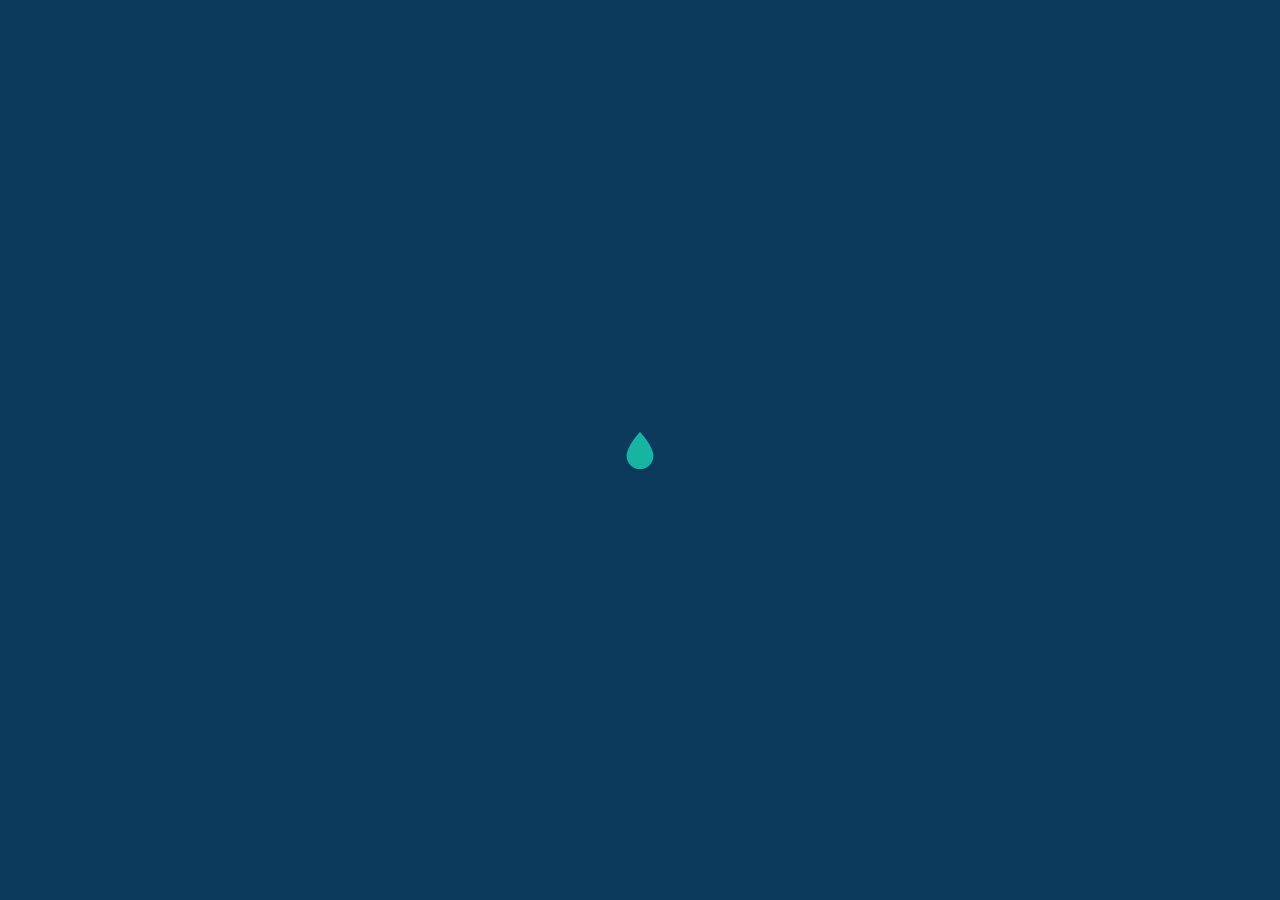
==== index.html @ 8b8dfdd7 "Add files via upload" ====
<!DOCTYPE html>
<html lang="ar" dir="rtl">
<head>
<meta charset="utf-8">
<meta name="viewport" content="width=device-width, initial-scale=1, viewport-fit=cover">
<meta name="description" content="جولة تعريفية بمحطة تنقية سد خليص: أرقام الإنتاج والطاقة والتصدير ووحدات المعالجة">
<meta name="theme-color" content="#0b3a5c">
<title>محطة إنتاج المياه</title>
<link rel="preconnect" href="https://fonts.googleapis.com">
<link href="https://fonts.googleapis.com/css2?family=Tajawal:wght@400;700;800&display=swap" rel="stylesheet">
<style>
/* لون الخلفية: --bg و --bg2 (تم تفتيحهم ~15%، القديم كان #062a44 و #0a3d5f) */
:root{--bg:#0b3a5c;--bg2:#145079;--fg:#eaf6ff;--mut:#a9cde3;--acc:#17b3a3;--glass:rgba(255,255,255,.08);--sz:clamp(84px,17svh,140px);
box-sizing:border-box;padding-top:env(safe-area-inset-top,0px);padding-bottom:env(safe-area-inset-bottom,0px)}
*{box-sizing:border-box;margin:0}
html{scroll-snap-type:y mandatory;scroll-padding-top:env(safe-area-inset-top,0px);background:var(--bg)}
body::before{content:'';position:fixed;inset:0;z-index:-1;background:linear-gradient(180deg,var(--bg),var(--bg2) 50%,var(--bg))}
body{color:var(--fg);font-family:'Tajawal',Tahoma,Arial,sans-serif}
#pg{position:fixed;top:env(safe-area-inset-top,0px);right:0;height:3px;width:0;background:var(--acc);z-index:5;box-shadow:0 0 10px var(--acc)}
#nv{position:fixed;left:4px;top:50%;transform:translateY(-50%);display:flex;flex-direction:column;gap:1px;z-index:5}
#nv b{display:block;padding:4px;cursor:pointer}
#nv b::before{content:'';display:block;width:7px;height:7px;border-radius:50%;background:rgba(255,255,255,.3);transition:.3s}
#nv b:hover::before{background:rgba(255,255,255,.6)}
#nv b.a::before{background:var(--acc);height:20px;border-radius:4px;box-shadow:0 0 10px var(--acc)}
.sl{position:relative;z-index:1;min-height:100svh;scroll-snap-align:start;display:flex;flex-direction:column;justify-content:center;gap:16px;padding:26px 28px 26px 22px;background:radial-gradient(circle at 85% 8%,color-mix(in srgb,var(--acc) 24%,transparent),transparent 55%)}
h1{font-size:34px;font-weight:800;line-height:1.3}
h2{font-size:26px;font-weight:800;line-height:1.3}
.sub{color:var(--mut);font-size:17px;margin-top:4px}
.ttl{display:inline-block;font-size:26px;font-weight:800;border-bottom:3px solid var(--acc);padding-bottom:6px;align-self:flex-start}
.it{display:flex;align-items:center}
.it.alt{flex-direction:row-reverse}
.img{flex:0 0 var(--sz);height:var(--sz);border-radius:20px;border:2px solid color-mix(in srgb,var(--acc) 70%,transparent);background:var(--glass);box-shadow:0 10px 30px rgba(0,0,0,.4),0 0 24px color-mix(in srgb,var(--acc) 35%,transparent);display:flex;align-items:center;justify-content:center;color:var(--mut);font-size:14px;overflow:hidden;opacity:0;transform:scale(.4) rotate(-8deg);transition:opacity .5s,transform .8s cubic-bezier(.34,1.56,.64,1);transition-delay:var(--d,0s)}
.img img{width:100%;height:100%;object-fit:cover}
.pic{width:100%;height:clamp(120px,22svh,220px);border-radius:20px;border:2px solid color-mix(in srgb,var(--acc) 70%,transparent);background:var(--glass);box-shadow:0 8px 22px rgba(0,0,0,.4),0 0 22px color-mix(in srgb,var(--acc) 30%,transparent);display:flex;align-items:center;justify-content:center;color:var(--mut);font-size:14px;overflow:hidden;opacity:0;transform:translateY(-26px) scale(.96);transition:opacity .6s,transform .8s cubic-bezier(.34,1.3,.64,1)}
.pic img{width:100%;height:100%;object-fit:cover}
.big{display:flex;flex-direction:column;gap:18px}
.gr{display:grid;grid-template-columns:repeat(2,1fr);gap:14px;width:100%;max-width:980px;margin-inline:auto}
.tile{aspect-ratio:1;display:flex;flex-direction:column;align-items:center;justify-content:center;gap:8px;padding:12px;text-align:center;border-radius:20px;background:var(--glass);border:1.5px solid color-mix(in srgb,var(--acc) 60%,transparent);box-shadow:0 6px 16px rgba(0,0,0,.3);opacity:0;transform:translateY(22px);transition:.6s ease;transition-delay:var(--d,0s)}
.tile.on{opacity:1;transform:none}
.tile svg{width:34%;max-width:60px;color:var(--acc)}
.tile .tt{font-size:14px;font-weight:700;line-height:1.35}
.tile .v{display:flex;flex-direction:column;align-items:center}
.tile .n,.tile .t{font-size:26px;font-weight:800;color:var(--acc);line-height:1.15}
.tile .v small{font-size:13px;color:var(--mut);unicode-bidi:plaintext}
.gr{grid-template-columns:repeat(2,minmax(0,1fr))}.tile{min-width:0}
body{overflow-x:clip}
@media(min-width:760px){.gr{grid-template-columns:repeat(4,minmax(0,1fr));gap:18px}.tile .tt{font-size:17px}.tile .n,.tile .t{font-size:32px}.tile .v small{font-size:15px}}
.ul{display:inline-block;border-bottom:3px solid var(--acc);padding-bottom:6px}
.big .pic{height:min(38svh,320px)}
.txt{opacity:0;transform:translateY(22px);transition:.7s ease;transition-delay:var(--d,0s)}
.pic.on,.txt.on{opacity:1;transform:none}
.cn{position:relative;flex:0 0 clamp(36px,13vw,90px);height:var(--sz)}
.alt .cn{transform:scaleX(-1)}
.cn svg{position:absolute;inset:0;width:100%;height:100%;overflow:visible;clip-path:inset(0 0 0 100%);transition:clip-path .7s ease;transition-delay:calc(var(--d,0s) + .45s)}
.cn path{fill:none;stroke:var(--acc);stroke-width:2.5;vector-effect:non-scaling-stroke}
.cn i{position:absolute;width:10px;height:10px;border-radius:50%;background:var(--acc);box-shadow:0 0 12px var(--acc);transform:translate(-50%,-50%) scale(0);transition:transform .4s;transition-delay:calc(var(--d,0s) + .4s)}
.cn .d1{right:0;top:25%;transform:translate(50%,-50%) scale(0)}
.cn .d2{left:0;top:50%;transition-delay:calc(var(--d,0s) + 1s)}
.lb{flex:1;background:var(--glass);backdrop-filter:blur(8px);-webkit-backdrop-filter:blur(8px);border:1px solid rgba(255,255,255,.14);border-radius:16px;padding:12px 16px;opacity:0;transform:translateX(60px);transition:.7s ease;transition-delay:calc(var(--d,0s) + .5s)}
.lb b{font-size:19px;display:block}.lb small{display:block;color:var(--mut);font-size:15px;margin-top:2px}
.lb .num{font-size:34px;color:var(--acc);font-weight:800;line-height:1}
.on .img{opacity:1;transform:none}
.on .cn svg{clip-path:inset(0)}
.on .cn .d1{transform:translate(50%,-50%) scale(1)}.on .cn .d2{transform:translate(-50%,-50%) scale(1)}
.on .lb{opacity:1;transform:none}
.grp{display:flex;flex-direction:column;gap:6px}
.grp h3{font-size:18px;color:var(--acc)}
.row{display:flex;align-items:baseline;justify-content:space-between;background:var(--glass);border:1px solid rgba(255,255,255,.1);border-radius:14px;padding:6px 16px;opacity:0;transform:translateY(22px);transition:.7s ease;transition-delay:var(--d)}
.row.on{opacity:1;transform:none}
.row .l{color:var(--mut);font-size:16px}
.n{font-weight:800;font-variant-numeric:tabular-nums}
.t{font-weight:800;font-size:22px;}
.u{font-size:14px;color:var(--mut);margin-inline-start:6px}
.row .n, .row .t{font-size:28px}
.r0 .n, .r0 .t{font-size:44px;color:var(--acc);text-shadow:0 0 22px color-mix(in srgb,var(--acc) 55%,transparent)}
.two{display:grid;gap:12px}
.tbs{background:var(--glass);border:1px solid rgba(255,255,255,.12);border-radius:16px;overflow:hidden}
.tbh{display:flex;justify-content:space-between;background:color-mix(in srgb,var(--acc) 30%,transparent);padding:8px 14px;font-weight:800;font-size:16px}
.tbr{display:flex;justify-content:space-between;align-items:center;gap:10px;padding:6px 14px;border-top:1px solid rgba(255,255,255,.08)}
.tbr b{display:block;font-size:17px}
.tbr small{display:block;color:var(--mut);font-size:15px}
.tbr em{font-style:normal;font-weight:800;font-size:22px;color:var(--acc);min-width:28px;text-align:center}
.tbs{opacity:0}
.tbs.on{opacity:1;animation:tin .6s ease both;animation-delay:var(--d)}
@keyframes tin{from{opacity:0;transform:translateY(22px)}}
.cards{display:flex;flex-direction:column;gap:14px}
@media(max-width:759px){.lb{backdrop-filter:none;-webkit-backdrop-filter:none;background:rgba(255,255,255,.12)}.img{box-shadow:0 6px 16px rgba(0,0,0,.35)}}
@media(min-width:760px){.sl{padding:40px 14vw}.two{grid-template-columns:1fr 1fr}}
#logo{position:fixed;top:calc(env(safe-area-inset-top,0px) + 10px);right:14px;height:58px;width:auto;max-width:46vw;object-fit:contain;z-index:6;filter:drop-shadow(0 2px 6px rgba(0,0,0,.35))}
.sl{padding-top:84px}
@media(min-width:760px){#logo{height:84px;top:16px;right:24px}.sl{padding-top:116px}}
.sl:last-of-type{align-items:center;text-align:center}
.sl:last-of-type .big{align-items:center}
.sl:last-of-type h1{font-size:38px}

/* ===================== إضافات جديدة ===================== */
/* فقاعات تطفو في الخلفية */
#fx{position:fixed;inset:0;z-index:0;pointer-events:none;overflow:hidden}
#fx span{position:absolute;bottom:-60px;border-radius:50%;background:radial-gradient(circle at 30% 30%,rgba(255,255,255,.32),rgba(255,255,255,.03));border:1px solid rgba(255,255,255,.1);animation:rise linear infinite}
@keyframes rise{to{transform:translate(var(--x),-120vh)}}
/* موجة أسفل شريحة الترحيب + سهم النزول */
.wave{position:absolute;left:0;right:0;bottom:0;height:110px;overflow:hidden;pointer-events:none;z-index:-1}
.wave svg{position:absolute;bottom:0;left:0;width:200%;height:100%;animation:wv 14s linear infinite}
.wave svg+svg{animation-duration:22s;animation-direction:reverse;opacity:.6}
.wave path{fill:color-mix(in srgb,var(--acc) 22%,transparent)}
@keyframes wv{to{transform:translateX(-50%)}}
.down{position:absolute;bottom:26px;left:50%;transform:translateX(-50%);display:flex;flex-direction:column;align-items:center;gap:2px;color:var(--mut);font-size:13px;animation:bob 2s ease-in-out infinite}
.down svg{width:22px;height:22px}
@keyframes bob{50%{transform:translate(-50%,8px)}}
/* شارة الفترة / آخر تحديث */
.chip{display:inline-flex;align-items:center;gap:8px;align-self:flex-start;background:var(--glass);border:1px solid rgba(255,255,255,.14);border-radius:999px;padding:5px 14px;font-size:14px;color:var(--mut);opacity:0;transform:translateY(10px);transition:.6s ease .2s}
.chip.on{opacity:1;transform:none}
.chip i{width:8px;height:8px;border-radius:50%;background:var(--acc);box-shadow:0 0 0 0 var(--acc);animation:ping 2s infinite}
.chip.demo i{background:#f2b84b;animation:none}
@keyframes ping{70%{box-shadow:0 0 0 8px transparent}100%{box-shadow:0 0 0 0 transparent}}
.gr+.chip,.tmeta{align-self:center}
.prog{width:100%;opacity:0;transition:.6s ease .3s}
.prog.on{opacity:1}
.prog .bar{height:8px;border-radius:99px;background:rgba(255,255,255,.1);overflow:hidden}
.prog .bar i{display:block;height:100%;width:0;border-radius:99px;background:linear-gradient(90deg,#2a9ad6,var(--acc));transition:width 1.6s cubic-bezier(.2,.8,.2,1) .4s}
.prog.on .bar i{width:var(--w)}
.prog small{display:flex;justify-content:space-between;color:var(--mut);font-size:13px;margin-top:5px}
/* جدول السجل السنوي (بطاقات في الجوال، جدول في الكمبيوتر) */
.yt{display:flex;flex-direction:column;gap:10px;width:100%}
.yh{display:none}
.yr{display:grid;grid-template-columns:1fr 1fr;gap:10px 14px;background:var(--glass);border:1px solid rgba(255,255,255,.12);border-radius:18px;padding:12px 16px;opacity:0;transform:translateY(22px);transition:.7s ease;transition-delay:var(--d)}
.yr.on{opacity:1;transform:none}
.yy{grid-column:1/-1;font-size:26px;font-weight:800;color:var(--acc);display:flex;align-items:center;gap:8px;text-shadow:0 0 18px color-mix(in srgb,var(--acc) 50%,transparent)}
.yy em{font-style:normal;font-size:12px;font-weight:700;color:#ffe2a6;background:rgba(242,184,75,.18);border-radius:99px;padding:2px 8px;text-shadow:none}
.yc{position:relative;display:flex;flex-direction:column;padding-bottom:8px;min-width:0}
.yc::before{content:attr(data-l);font-size:12.5px;color:var(--mut)}
.yc .n{font-size:20px;line-height:1.3}
.yc i{font-style:normal;font-size:12px;font-weight:700}
.yc i.up{color:#6ee7b7}.yc i.dn{color:#fca5a5}
.yc u{position:absolute;bottom:0;right:0;height:3px;width:0;border-radius:2px;background:linear-gradient(270deg,var(--acc),transparent);transition:width 1.4s cubic-bezier(.2,.8,.2,1) .5s}
.yr.on .yc u{width:var(--w)}
.yempty{color:var(--mut);background:var(--glass);border:1px dashed rgba(255,255,255,.2);border-radius:18px;padding:22px;text-align:center}
@media(min-width:760px){
 .yh{display:grid;grid-template-columns:120px repeat(4,1fr);gap:14px;padding:0 16px;color:var(--mut);font-size:14px;font-weight:700}
 .yh small{display:block;font-weight:400;font-size:12px}
 .yr{grid-template-columns:120px repeat(4,1fr);align-items:center;padding:14px 16px}
 .yy{grid-column:auto}
 .yc::before{display:none}
 .yc .n{font-size:24px}
 .tile{transition:.6s ease,box-shadow .3s,border-color .3s}
 .tile.on:hover{box-shadow:0 10px 28px rgba(0,0,0,.35),0 0 26px color-mix(in srgb,var(--acc) 40%,transparent);border-color:var(--acc)}
}
/* شاشة التحميل */
#ld{position:fixed;inset:0;z-index:50;display:grid;place-items:center;background:var(--bg);transition:opacity .5s}
#ld.out{opacity:0;pointer-events:none}
#ld svg{width:46px;height:46px;color:var(--acc);animation:drip 1.2s ease-in-out infinite}
@keyframes drip{50%{transform:translateY(8px) scale(.9);opacity:.6}}
@media(prefers-reduced-motion:reduce){*{transition:none!important;animation:none!important}.img,.lb,.row,.tbs,.pic,.txt,.tile,.yr,.chip,.prog{opacity:1;transform:none}.cn svg{clip-path:none}.cn i{transform:translate(-50%,-50%)}#fx{display:none}.prog .bar i{width:var(--w)}.yc u{width:var(--w)}}
</style>
</head>
<body>
<div id="ld" aria-hidden="true"><svg viewBox="0 0 24 24" fill="currentColor"><path d="M12 2.5S5 10 5 15a7 7 0 0 0 14 0c0-5-7-12.5-7-12.5z"/></svg></div>
<div id="fx" aria-hidden="true"></div>
<div id="pg"></div><div id="nv"></div>
<img id="logo" src="img/picc1.png" alt="الهيئة السعودية للمياه" onerror="this.style.display='none'">
<main id="m"></main>
<script src="js/config.js"></script>
<script src="js/core.js"></script>
<script>
(async function () {
/* ===== البيانات الحيّة: تُقرأ من لوحة الإدخال وتُحسب تلقائياً =====
   C = السنة الحالية (السنوي، المتوسط الشهري، المتوسط اليومي ...)
   HIST = السنوات المكتملة للجدول السنوي */
const D = await Core.loadPublic();
const R = Core.round;
const C = (D && D.current) || Core.stats({ yr: new Date().getFullYear(), days: 0 });
const HIST = D ? D.history : [];
const PERIOD = C.last_date ? `سنة ${C.yr} · حتى ${Core.dateAr(C.last_date)}` : `سنة ${C.yr}`;

/* ألوان الهوية: غيّرها من هنا (--bg و--acc في الأعلى، و a: لكل شريحة) */
/* لإضافة صورة: ضع رابط/بيانات الصورة في الحقل img لكل عنصر */
const S=[
/* ===== الشريحة 1: الترحيب ===== */
{a:'#17b3a3',k:'t',
 h:'تنقية سد خليص',
 s:' جولة تعريفية بأرقام المحطة ومحتوياتها',
 img:'img/pic11.png'},   /* <-- صورة الشريحة 1 (ملاحظة: pic11.png غير موجودة في مجلد img) */

/* ===== شريحة السجل السنوي (تلقائية) =====
   كل سنة تنتهي تنزل هنا تلقائياً بالترتيب: الإنتاج، الطاقة، الكيماويات، التصدير */
{a:'#17b3a3',k:'y',h:'السجل السنوي',s:'إجمالي كل سنة مكتملة',rows:HIST},

 /* ===== شريحة المؤشرات (مربعات) =====
   لإضافة مؤشر جديد: انسخ سطراً واحداً والصقه تحته. شكل السطر:
   ['الأيقونة','اسم المؤشر', الرقم, 'وحدة القياس'],
   مثال:  ['bolt','استهلاك الطاقة لكل متر مكعب', 0.62, 'kWh / م³'],
   - الرقم بدون علامات اقتباس (ويتحرك عدّاد عند الظهور). لو القيمة نص اكتبها بين علامتين: 'مطابقة'
   - الأرقام اللي تبدأ بـ C. تتحسب تلقائياً من القراءات اليومية
   - الرقم والوحدة اختياريان: لو تركتهما يظهر المربع بالأيقونة والاسم فقط.
   الأيقونات المتاحة: bolt (طاقة) · flask (كيميائيات) · drop (مياه) · tank (تخزين) · flow (تدفق)
                      gauge (مقياس) · chart (إحصاء) · factory (محطة) · clock (وقت) · leaf (بيئة) · shield (جودة) */
{a:'#17b3a3',k:'g',h:'مؤشرات الأداء',live:1,
 g:[
  ['bolt','استهلاك الطاقة لكل متر مكعب',R(C.energy_per_m3,3),'kWh/m³'],
  ['flask','استهلاك المواد الكيميائية لكل متر مكعب',R(C.chem_per_m3,4),'Kg/m³'],
  ['tank','السعة التخزينية',40000,'m³'],
  ['flow','متوسط الإنتاج اليومي',R(C.daily.production),'m³/يوم'],
  /*['shield','جودة المياه'],
  ['gauge','كفاءة التشغيل'],*/
 ]},

/* ===== الشريحة 2التعريفية الإنتاج =====
   الوحدة العامة للشريحة هي s:'م³'. ولتغيير وحدة سطر واحد فقط أضف وحدة ثالثة داخل السطر، مثال:
   ['ارتفاع السد',101,'م']  */
{a:'#17b3a3',k:'s',h:'نبذة عن سد خليص',s:'',
 img:'img/pic11.png',    /* <-- صورة الشريحة 2 */
 g:[{r:[['تأسس عام',1426,'هجري', 'بدون'],['السعة التخزينية',183.6, 'مليون م³'],['يبلغ ارتفاعه',101,'متر'],['يبلغ طوله',580,'متر'],['الجهة المسؤولة','وزارة الري']]}]},


/* ===== الشريحة 2التعريفية الإنتاج =====
   الوحدة العامة للشريحة هي s:'م³'. ولتغيير وحدة سطر واحد فقط أضف وحدة ثالثة داخل السطر، مثال:
   ['ارتفاع السد',101,'م']  */
{a:'#17b3a3',k:'s',h:'نبذة عن تنقية سد خليص',s:'',
 img:'img/pic12.png',    /* <-- صورة الشريحة 2 */
 g:[{r:[['تأسس عام',1426,'هجري','بدون'],['السعة التخزينية',40000, 'م³'],['مساحة المنشأة',2600,'م²'],['المدن المخدومة','خليص والكامل']]}]},



/* ===== الشريحة 2: الإنتاج (تلقائية) ===== */
{a:'#17b3a3',k:'s',h:'كميات المياه المنتجة',s:'م³',per:1,prog:1,
 img:'',    /* بدون صورة */
 g:[{r:[['السنوي',R(C.production)],['المتوسط الشهري',R(C.monthly.production)],['المتوسط اليومي',R(C.daily.production)]]}]},

/* ===== الشريحة 3: الكفاءة التشغيلية (تلقائية) ===== */
{a:'#7ac143',k:'s',h:'الكفاءة التشغيلية',s:'',two:1,per:1,
 img:'',    /* <-- صورة الشريحة 5 */
 g:[{h:'استهلاك الطاقة',r:[['السنوي',R(C.energy),' kWh'],['المتوسط الشهري',R(C.monthly.energy),' kWh'],['المتوسط اليومي',R(C.daily.energy),' kWh']]},
    {h:'استهلاك المواد الكيميائية',r:[['السنوي',R(C.chemicals),' kg'],['المتوسط الشهري',R(C.monthly.chemicals),' kg'],['المتوسط اليومي',R(C.daily.chemicals),' kg']]}]},


/* ===== الشريحة 5: التصدير (تلقائية) ===== */
{a:'#2a9ad6',k:'s',h:'التصدير',s:'م³',two:1,per:1,
 img:'',    /* <-- صورة الشريحة 5 */
 g:[{h:'التصدير إلى خليص',r:[['السنوي',R(C.export_khulais)],['المتوسط الشهري',R(C.monthly.export_khulais)],['المتوسط اليومي',R(C.daily.export_khulais)]]},
    {h:'التصدير إلى الكامل',r:[['السنوي',R(C.export_kamil)],['المتوسط الشهري',R(C.monthly.export_kamil)],['المتوسط اليومي',R(C.daily.export_kamil)]]}]},

/* ===== الشريحة 6: فاصل محتويات المحطة ===== */
{a:'#17b3a3',k:'t',
 h:'عملية معالجة المياه',
 s:'تعرف على عملية معالجة المياه بشكل مختصر',
 img:''},   /* <-- صورة الشريحة 6 */

/* ===== الشريحة 7: وحدات المعالجة (كل عنصر: [الرقم, الاسم, نص صغير, الصورة]) ===== */
{a:'#17b3a3',k:'c',h:'وحدات المعالجة',c:[
[1,'مضخات السحب ','لنقل المياه من البحيرة الى عملية المعالجة الاولية','img/pic7.png'],
[2,'الشلال المتدرج','لتهوية المياه وتحسين الدفق','img/pic4.png'] ,
[3,'غرفة الحقن','لحقن المواد الكميائية للمعالجة الاولية','img/pic8.png'],
 [4,'المروقات','لإزالة العوالق بعد التخثير','img/pic5.png'],
 [5,'الفلاتر الرملية','لترشيح المياه ','img/pic6.png'],
[6,'خط النقل لخزان الانتاج','يتم الحقن النهائي للكلور لتعقيم المياه','img/pic9.png'],
[7,'خزان المياه المنتجة','جاهزية المياه للتصدير إلى المدن المخدومة ','img/pic10.png']
]},

/* ===== الشريحة 6: فاصل محتويات المحطة ===== */
{a:'#17b3a3',k:'t',
 h:'محتويات المحطة',
 s:'تعرّف على وحدات المحطة',
 img:''},   /* <-- صورة الشريحة 6 */

 {a:'#17b3a3',k:'tb',h:'محتويات المحطة',sec:[
 {h:'وحدات المعالجة',r:[
  ['الشلال المتدرج','تهوية المياه وتحسين التدفق',1],
  ['المروقات','ترسيب المواد العالقة',2],
  ['الفلاتر الرملية','ترشيح المياه',11]
 ]},
 {h:'الجرعات الكميائية والتعقيم',r:[
  ['خزانات الشبة','تخزين وتجهيز مادة التخثير',2],
  ['مضخات جرعات الشبة','حقن الشبة بالجرعات التشغيلية',2],
  ['منظومة الكلور','غرفة اسطوانات ومضخات للحقن الاولى والنهائي',2]
 ]},
 {h:'الضخ والتصدير',r:[
  ['مضخات سحب البحيرة','لنقل المياه من البحيرة الى مرحلة المعالجة',3],
  ['مضخات التصدير للكامل','لنقل المياه المنتجة الى مدينة الكامل',3],
  ['التصدير الى خليص','يتم عبر الحركة الجاذبية دون استخدام مضخات',1]
 ]},
 {h:'السلامة والخدمات المساندة',r:[
  ['منظومة مكافحة الحريق','مضخات الحريق وشبكة الاطفاء',2],
  ['الخدمات التشغيلية','مضخات خدمات المباني و الزراعة',4],
  ['التحكم وجودة المياه','غرفة التحكم DCS والمختبر الكميائي',2]
 ]},
 {h:'منظومة الطاقة الكهربائية ',r:[
  ['محولات التغذية الرئيسية','لتغذية كافة ملحقات المنشأة بالطاقة',3],
  ['مولدات الطوارئ','لضمان استمرار العمليات التشغيلية',3],
  ['غرف لوحات التوزيع والحماية','لاستمرارية التغذية التشغيلية',5]
 ]}

]},

{a:'#17b3a3',k:'t',
 h:'من المصدر إلى المستفيد',
 s:'مياه آمنة بجودة واستدامة تشغيلية',
 img:''},
];

const dc=v=>(String(v).split('.')[1]||'').length;
const f=(n,d=0)=>n.toLocaleString('en-US',{minimumFractionDigits:d,maximumFractionDigits:d});
const IC={
bolt:'<path d="M13 2 4 14h7l-1 8 9-12h-7z"/>',
flask:'<path d="M9 2h6M10 2v6L4 19a2 2 0 0 0 2 3h12a2 2 0 0 0 2-3l-6-11V2"/><path d="M7 15h10"/>',
drop:'<path d="M12 2.5S5 10 5 15a7 7 0 0 0 14 0c0-5-7-12.5-7-12.5z"/>',
tank:'<ellipse cx="12" cy="5" rx="8" ry="3"/><path d="M4 5v14c0 1.7 3.6 3 8 3s8-1.3 8-3V5"/><path d="M4 12c0 1.7 3.6 3 8 3s8-1.3 8-3"/>',
flow:'<path d="M2 9c2.5-3 5-3 7.5 0s5 3 7.5 0 3-2 5-1M2 16c2.5-3 5-3 7.5 0s5 3 7.5 0 3-2 5-1"/>',
gauge:'<path d="M4 18a9 9 0 1 1 16 0"/><path d="M12 14l4-5"/><circle cx="12" cy="15" r="1.5"/>',
chart:'<path d="M4 20V4M4 20h16M8 16v-4M12 16V8M16 16v-6"/>',
factory:'<path d="M3 21V10l6 4v-4l6 4V5h3v16z"/>',
clock:'<circle cx="12" cy="12" r="9"/><path d="M12 7v5l3 2"/>',
leaf:'<path d="M20 4C9 4 4 9 4 15a5 5 0 0 0 5 5c6 0 11-5 11-16z"/><path d="M4 20c3-6 6-8 10-10"/>',
shield:'<path d="M12 3 5 6v6c0 4.5 3 7.5 7 9 4-1.5 7-4.5 7-9V6z"/><path d="m9 12 2 2 4-4"/>'};
const P=x=>x?`<img src="${x}" alt="" onerror="this.outerHTML='<span>صورة</span>'">`:'<span>صورة</span>';
const CN='<div class="cn"><svg viewBox="0 0 100 100" preserveAspectRatio="none"><path d="M100,25 L66,25 L46,50 L0,50"/></svg><i class="d1"></i><i class="d2"></i></div>';
const it=(i,img,lb,d)=>`<div class="it ${i%2?'alt':''}" style="--d:${d}s"><div class="img">${P(img)}</div>${CN}<div class="lb">${lb}</div></div>`;

/* شارات البيانات الحية */
const CHIP=()=>D&&D.isDemo?'<div class="chip demo"><i></i>بيانات تجريبية</div>'
  :D?`<div class="chip"><i></i>${D.stale?'آخر بيانات متاحة':'محدّث'} · ${Core.dateAr(D.lastDate)}</div>`
  :'<div class="chip demo"><i></i>تعذّر تحميل البيانات</div>';
const PER=()=>`<div class="chip"><i></i>${PERIOD}</div>`;
const PROG=()=>`<div class="prog" style="--w:${Math.min(100,C.days/C.diy*100).toFixed(1)}%"><div class="bar"><i></i></div><small><span>مضى ${C.days} يوم من ${C.diy}</span><span>${Math.round(C.days/C.diy*100)}%</span></small></div>`;
/* جدول السنوات */
const YC=[['production','الإنتاج','م³'],['energy','استهلاك الطاقة','kWh'],['chemicals','المواد الكيميائية','kg'],['export_total','التصدير','م³']];
function yearTable(x){
  if(!x.rows.length) return '<div class="yempty txt" style="--d:.2s">ستظهر هنا السنوات المكتملة تلقائياً</div>';
  const mx={};YC.forEach(c=>mx[c[0]]=Math.max(1,...x.rows.map(r=>r[c[0]])));
  return `<div class="yt"><div class="yh"><span>السنة</span>${YC.map(c=>`<span>${c[1]}<small>${c[2]}</small></span>`).join('')}</div>`+
  x.rows.map((r,i)=>{const p=x.rows[i-1];return `<div class="yr" style="--d:${(.1+i*.12).toFixed(2)}s"><b class="yy">${r.yr}${r.complete?'':'<em>غير مكتملة</em>'}</b>`+
   YC.map(c=>{const v=Math.round(r[c[0]]),ch=p&&p[c[0]]?(r[c[0]]/p[c[0]]-1)*100:null;
    return `<span class="yc" data-l="${c[1]} (${c[2]})"><span class="n" data-v="${v}">0</span>${ch!==null?`<i class="${ch>=0?'up':'dn'}">${ch>=0?'▲':'▼'} ${Math.abs(ch).toFixed(1)}%</i>`:''}<u style="--w:${(r[c[0]]/mx[c[0]]*100).toFixed(1)}%"></u></span>`}).join('')+'</div>'}).join('')+'</div>';
}

const WAVE='<div class="wave" aria-hidden="true">'+[0,1].map(()=>'<svg viewBox="0 0 2400 100" preserveAspectRatio="none"><path d="M0 55 Q150 25 300 55 T600 55 T900 55 T1200 55 T1500 55 T1800 55 T2100 55 T2400 55 V100 H0Z"/></svg>').join('')+'</div><div class="down" aria-hidden="true">اسحب للأسفل<svg viewBox="0 0 24 24" fill="none" stroke="currentColor" stroke-width="2"><path d="m6 9 6 6 6-6"/></svg></div>';

const m=document.getElementById('m');
m.innerHTML=S.map((x,si)=>{let b;
if(x.k=='t')b=`<div class="big">${x.img?`<div class="pic">${P(x.img)}</div>`:''}<div class="txt" style="--d:.2s"><h1 class="ul">${x.h}</h1><p class="sub">${x.s}</p></div></div>${si===0?WAVE:''}`;
else if(x.k=='y')b=`<div class="txt" style="--d:.1s"><h2 class="ttl">${x.h}</h2><p class="sub">${x.s}</p></div>`+yearTable(x);
else if(x.k=='g')b=`<div class="txt" style="--d:.1s"><h2 class="ttl">${x.h}</h2></div><div class="gr">`+x.g.map((r,i)=>`<div class="tile" style="--d:${.1+i*.08}s"><svg viewBox="0 0 24 24" fill="none" stroke="currentColor" stroke-width="1.6" stroke-linecap="round" stroke-linejoin="round">${IC[r[0]]||IC.chart}</svg><span class="tt">${r[1]}</span>${r[2]!==undefined?`<div class="v"><span class="${typeof r[2]=='number'?'n':'t'}" data-v="${r[2]}">${typeof r[2]=='number'?0:r[2]}</span>${r[3]?`<small>${r[3]}</small>`:''}</div>`:''}</div>`).join('')+'</div>'+(x.live?CHIP():'');
else if(x.k=='tb')b=`<h2 class="ttl">${x.h}</h2>`+x.sec.map((g,i)=>`<div class="tbs" style="--d:.1s"><div class="tbh"><span>${g.h}</span><span>العدد</span></div>`+g.r.map(r=>`<div class="tbr"><div><b>${r[0]}</b><small>${r[1]}</small></div><em>${r[2]}</em></div>`).join('')+'</div>').join('');
else if(x.k=='s')b=(x.img?`<div class="pic">${P(x.img)}</div>`:'')+`<div class="txt" style="--d:.15s"><h2 class="ttl">${x.h}</h2>${x.s?`<p class="sub">الوحدة: ${x.s}</p>`:''}</div>`+(x.per?PER():'')+`<div class="${x.two?'two':''}">`+x.g.map(g=>`<div class="grp">${g.h?`<h3>${g.h}</h3>`:''}`+g.r.map((r,i)=>`<div class="row r${i}" style="--d:${.1+i*.15}s"><span class="l">${r[0]}</span> <span>  <span class="${typeof r[1]=='number'?'n':'t'}" data-v="${r[1]}" data-raw="${r[3]|| ''}">${typeof r[1]=='number'?0:r[1]}</span><span class="u">${typeof r[1]=='number'?(r[2]||x.s):''}</span></span></div>`).join('')+'</div>').join('')+'</div>'+(x.prog?PROG():'');
else b=`<h2 class="ttl">${x.h}</h2><div class="cards">`+x.c.map((c,i)=>it(i,c[3],`<span class="num">${c[0]}</span><b>${c[1]}</b>${c[2]?`<small>${c[2]}</small>`:''}`,.05)).join('')+'</div>';
const tall=x.k=='c'||x.k=='tb'||(x.k=='y'&&x.rows.length>3);
return `<section class="sl${tall?' tall':''}" style="--acc:${x.a}">${b}</section>`}).join('');

/* فقاعات الخلفية */
document.getElementById('fx').innerHTML=Array.from({length:14},()=>{const s=6+Math.random()*24;
 return `<span style="left:${(Math.random()*100).toFixed(1)}%;width:${s.toFixed(0)}px;height:${s.toFixed(0)}px;--x:${((Math.random()-.5)*90).toFixed(0)}px;animation-duration:${(16+Math.random()*18).toFixed(1)}s;animation-delay:-${(Math.random()*30).toFixed(1)}s"></span>`}).join('');

const secs=[...document.querySelectorAll('.sl')];
const nv=document.getElementById('nv');nv.innerHTML=secs.map((_,i)=>`<b role="button" tabindex="0" aria-label="انتقل للشريحة ${i+1}"></b>`).join('');
[...nv.children].forEach((d,i)=>{const go=()=>secs[i].scrollIntoView({behavior:'smooth'});d.addEventListener('click',go);d.addEventListener('keydown',e=>{if(e.key==='Enter'||e.key===' '){e.preventDefault();go()}})});
const ease=t=>1-Math.pow(1-t,3);
function count(el){if(!el.closest('.on'))return;const v=+el.dataset.v,d=dc(el.dataset.v),s=performance.now();(function st(n){if(!el.closest('.on'))return;const p=Math.min((n-s)/1800,1);el.textContent=el.dataset.raw?Math.round(v*ease(p)):f(v*ease(p),d);if(p<1)requestAnimationFrame(st)})(s)}
const io=new IntersectionObserver(es=>es.forEach(e=>{const t=e.target;
if(e.isIntersecting){t.classList.add('on');t.querySelectorAll('.n').forEach(n=>setTimeout(()=>count(n),350))}
else{t.classList.remove('on');t.querySelectorAll('.n').forEach(n=>n.textContent='0')}}),{threshold:.25,rootMargin:'0px 0px -6% 0px'});
document.querySelectorAll('.it,.row,.tbs,.pic,.txt,.tile,.yr,.chip,.prog').forEach(x=>io.observe(x));
const so=new IntersectionObserver(es=>es.forEach(e=>{if(!e.isIntersecting)return;const t=e.target;
document.documentElement.style.setProperty('--acc',getComputedStyle(t).getPropertyValue('--acc'));
[...nv.children].forEach((d,i)=>d.classList.toggle('a',secs[i]===t))}),{rootMargin:'-45% 0px -45% 0px'});
secs.forEach(x=>so.observe(x));
const tall=secs.filter(t=>t.classList.contains('tall'));let mode='';
function snapMode(){const h=innerHeight/2;const inT=tall.some(t=>{const r=t.getBoundingClientRect();return r.top<=h&&r.bottom>=h});const m=inT?'none':'y mandatory';if(m!==mode){mode=m;document.documentElement.style.scrollSnapType=m}}
snapMode();
addEventListener('scroll',()=>{snapMode();const d=document.documentElement;document.getElementById('pg').style.width=(scrollY/Math.max(1,d.scrollHeight-innerHeight)*100)+'%'},{passive:true});
const ld=document.getElementById('ld');ld.classList.add('out');setTimeout(()=>ld.remove(),600);
})();
</script>
</body>
</html>
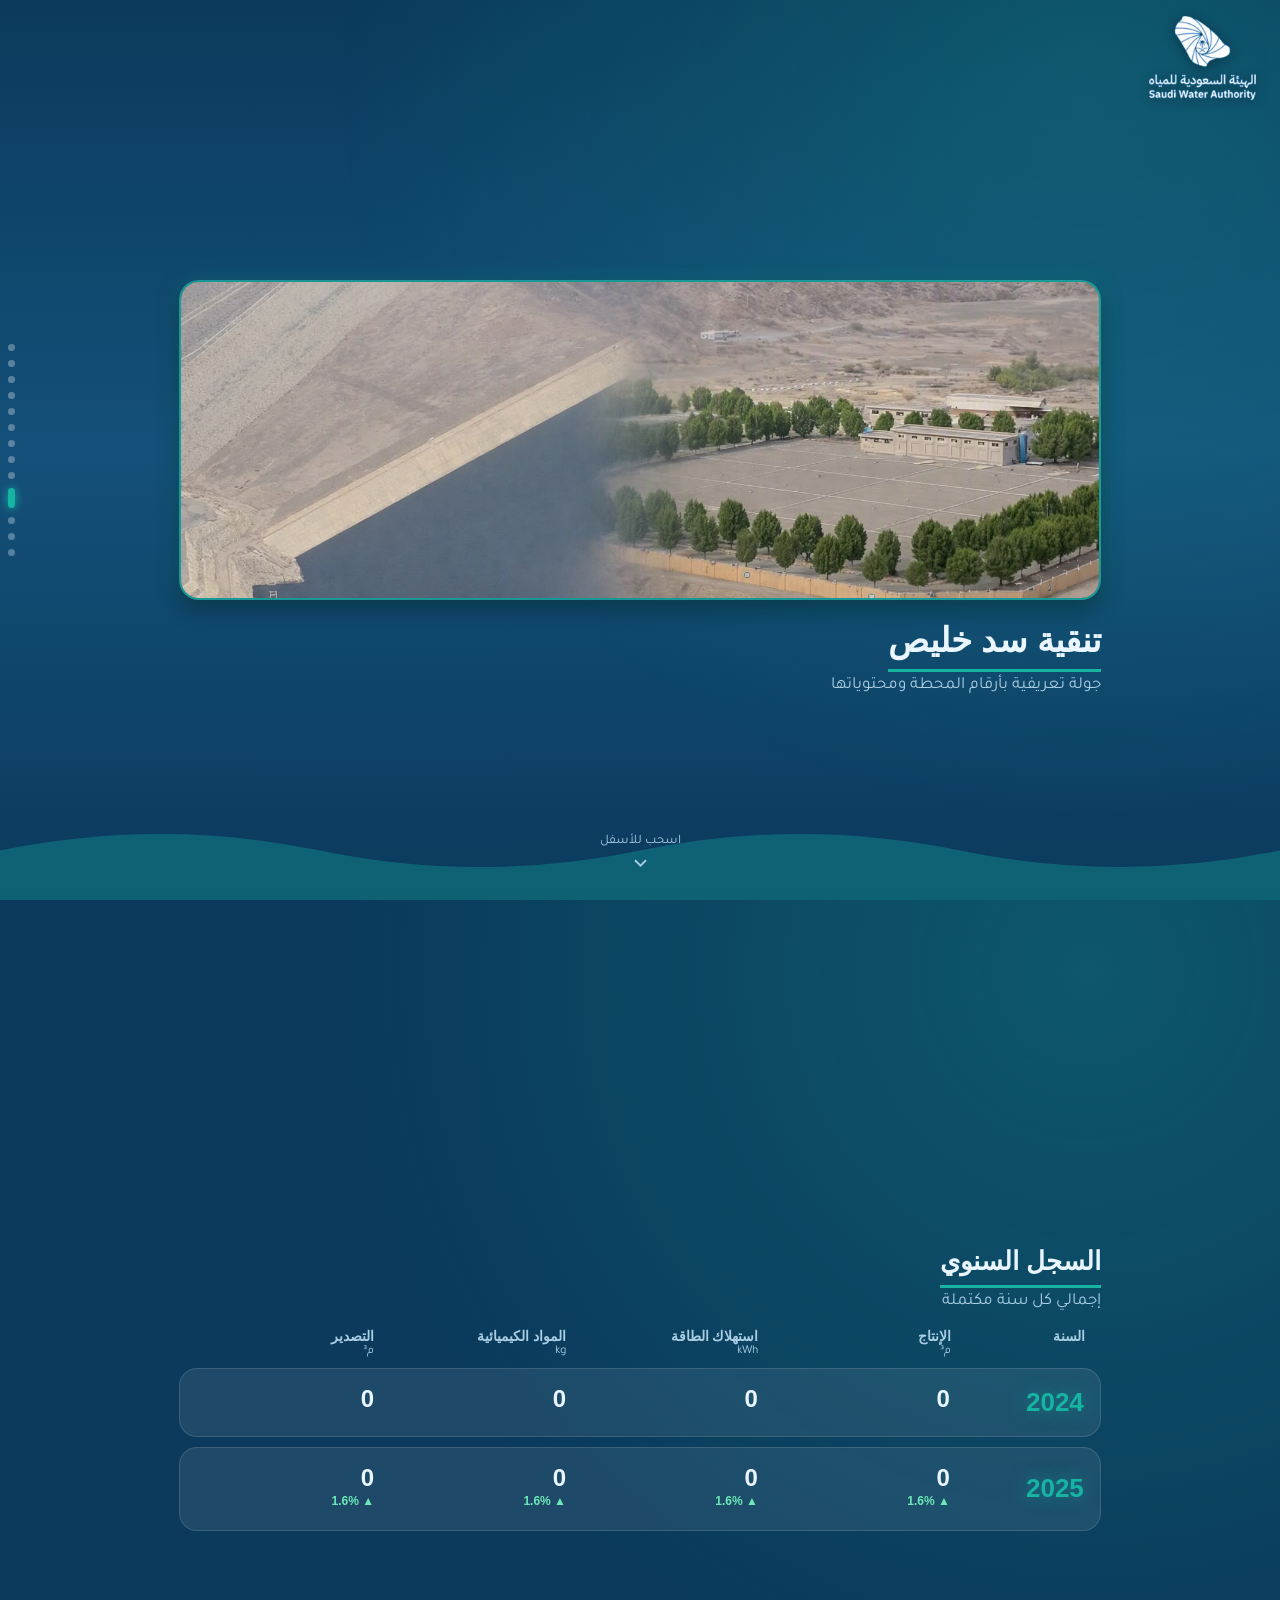
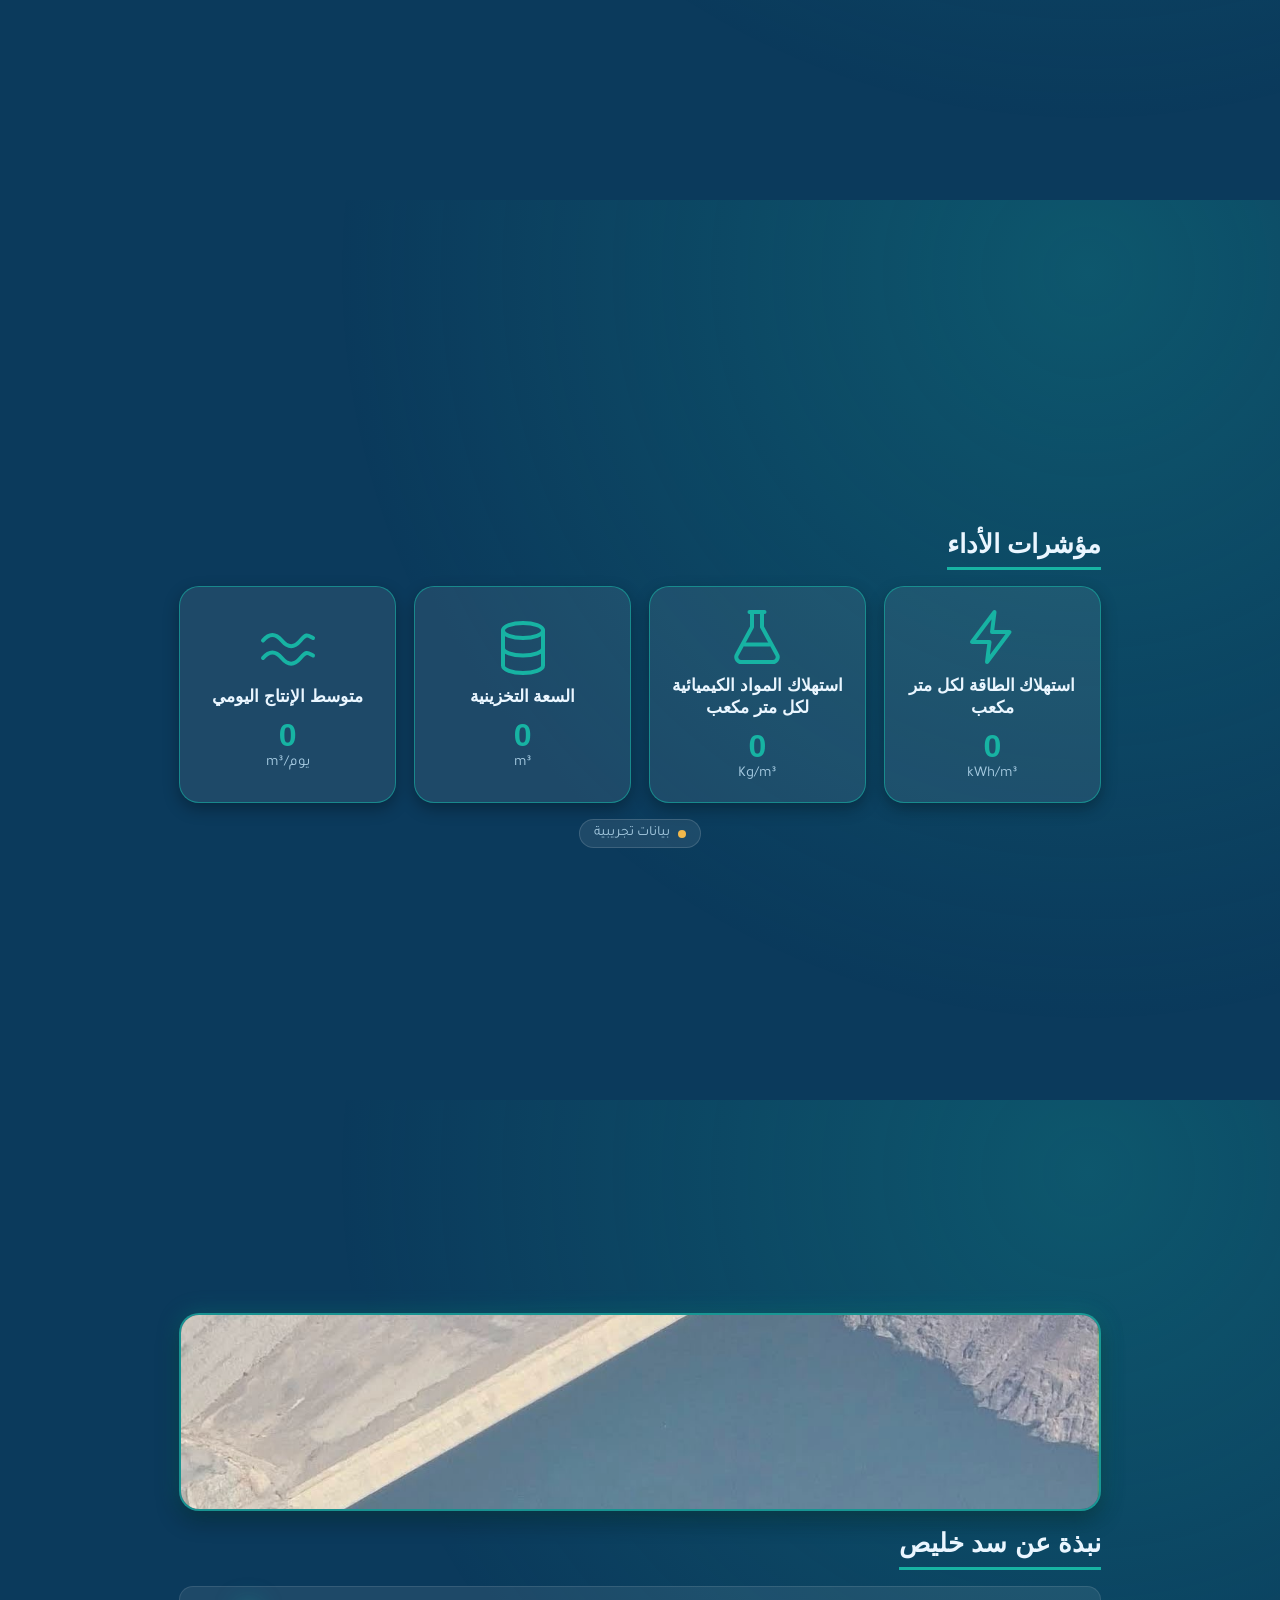
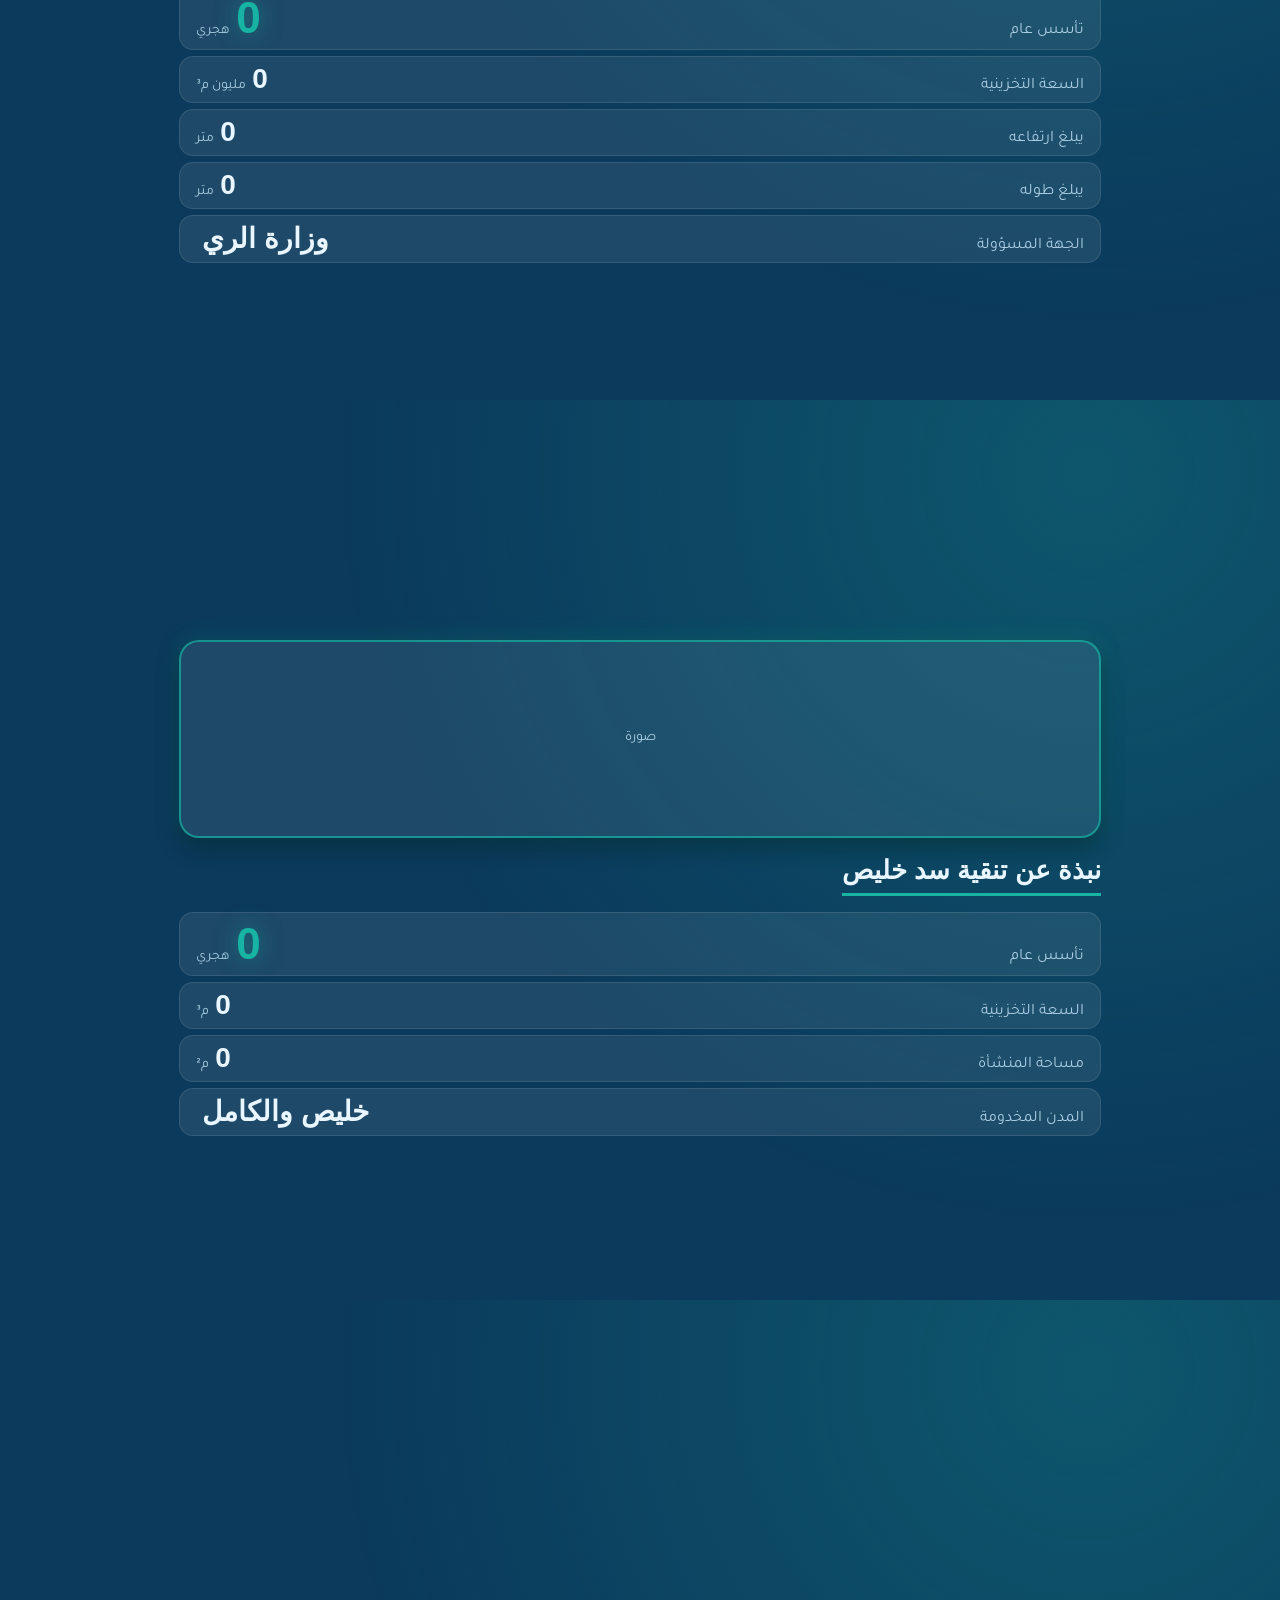
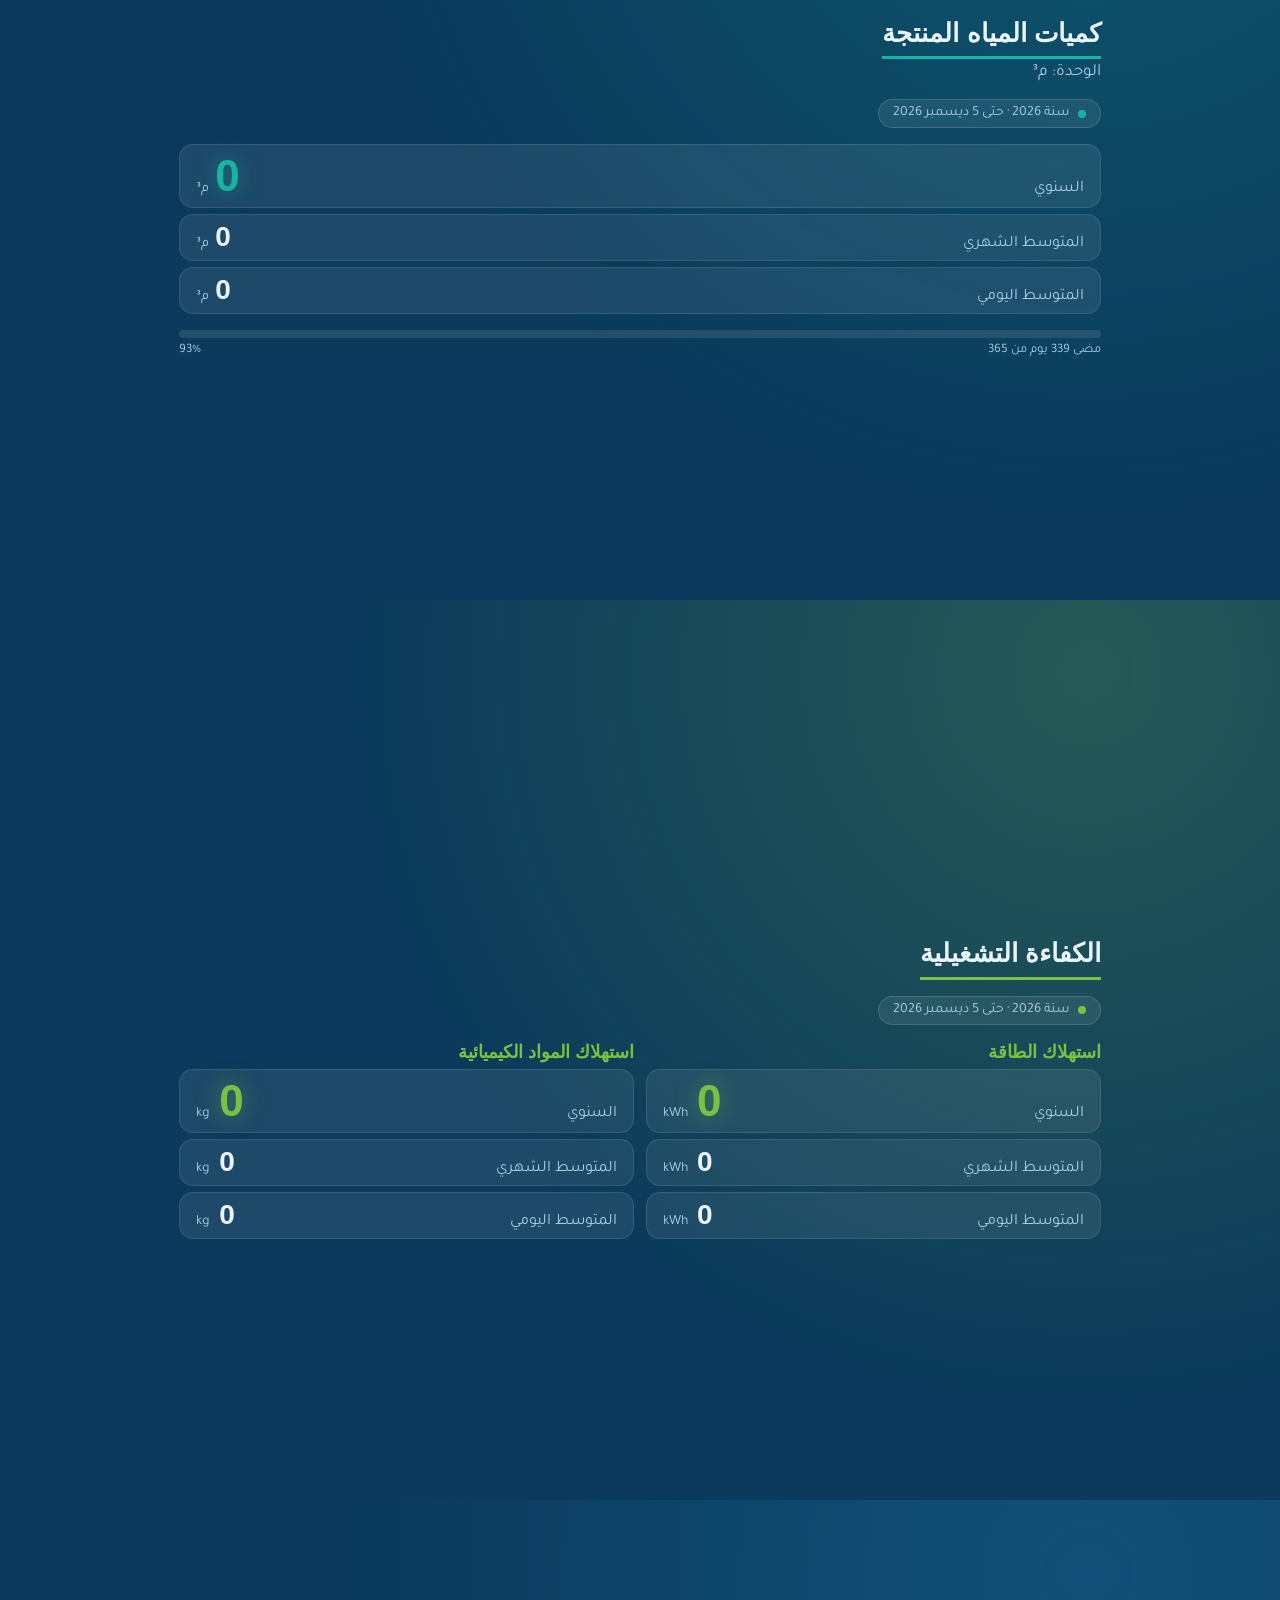
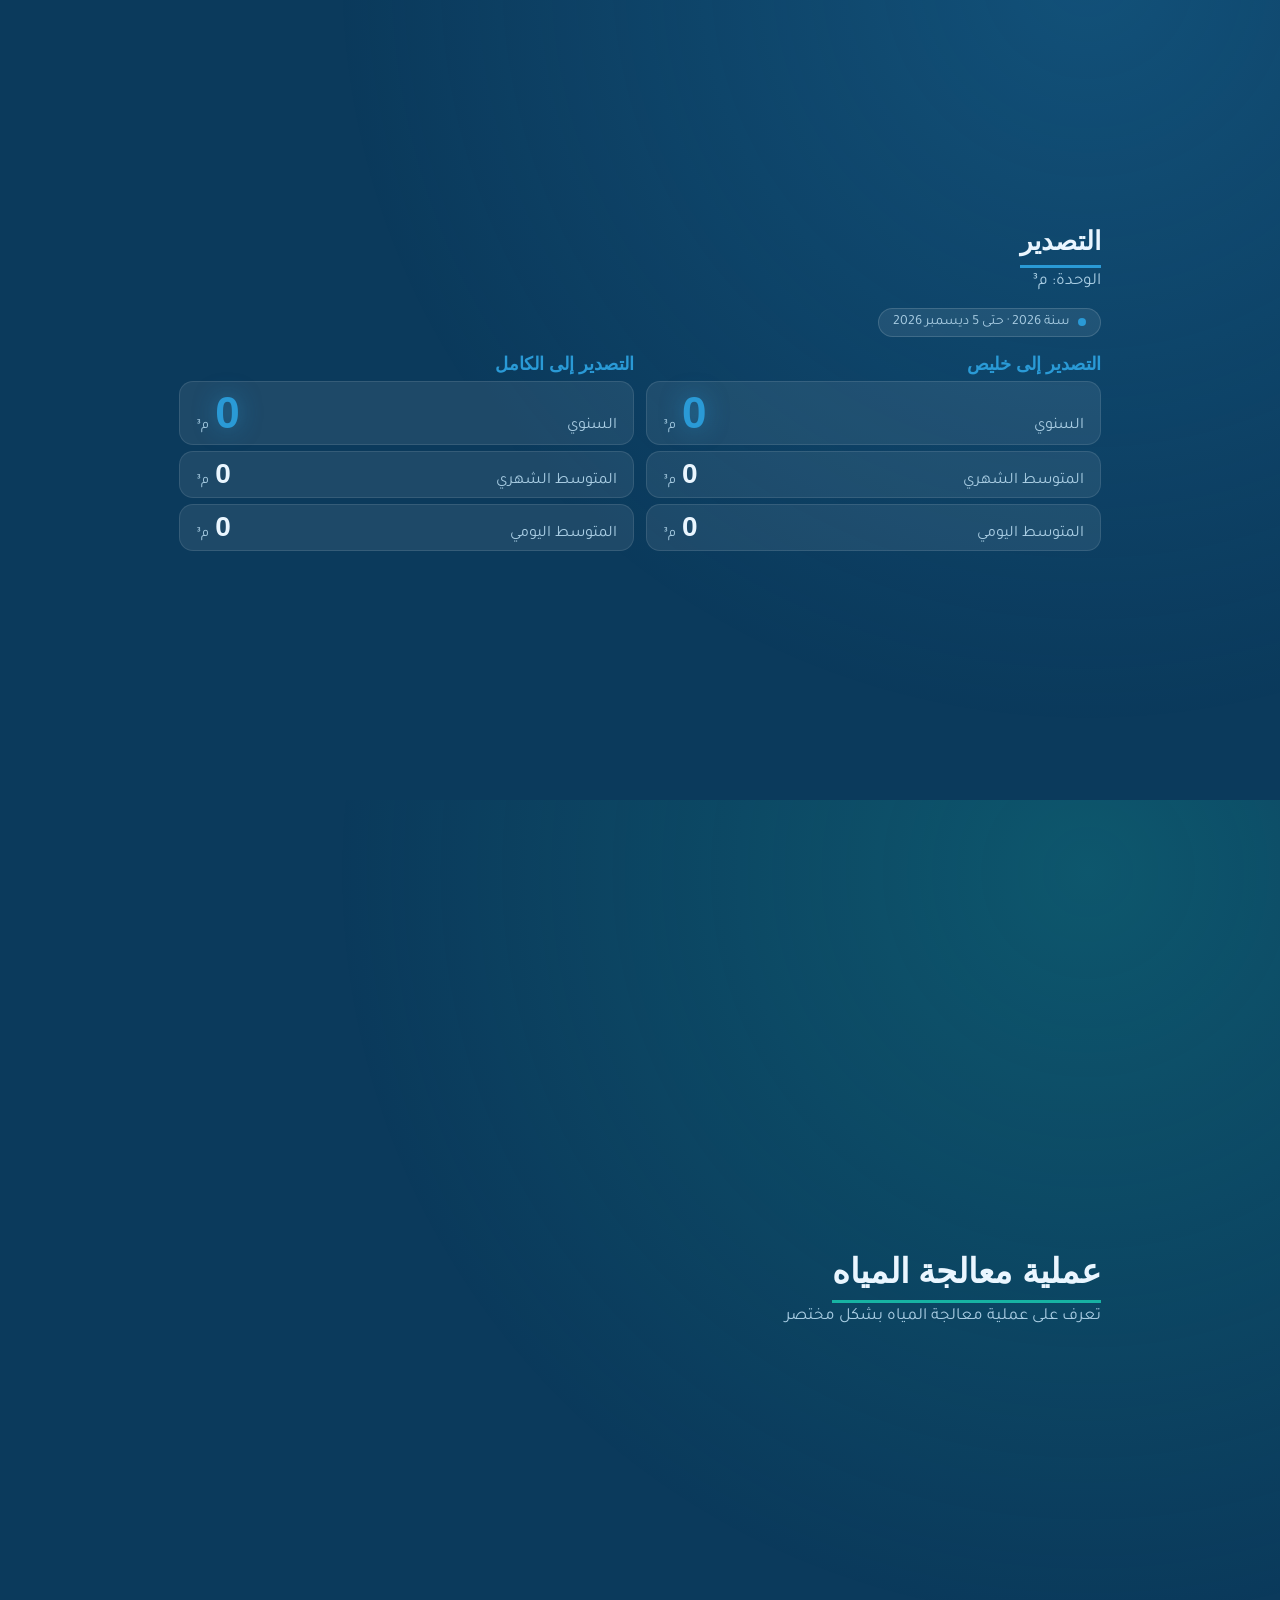
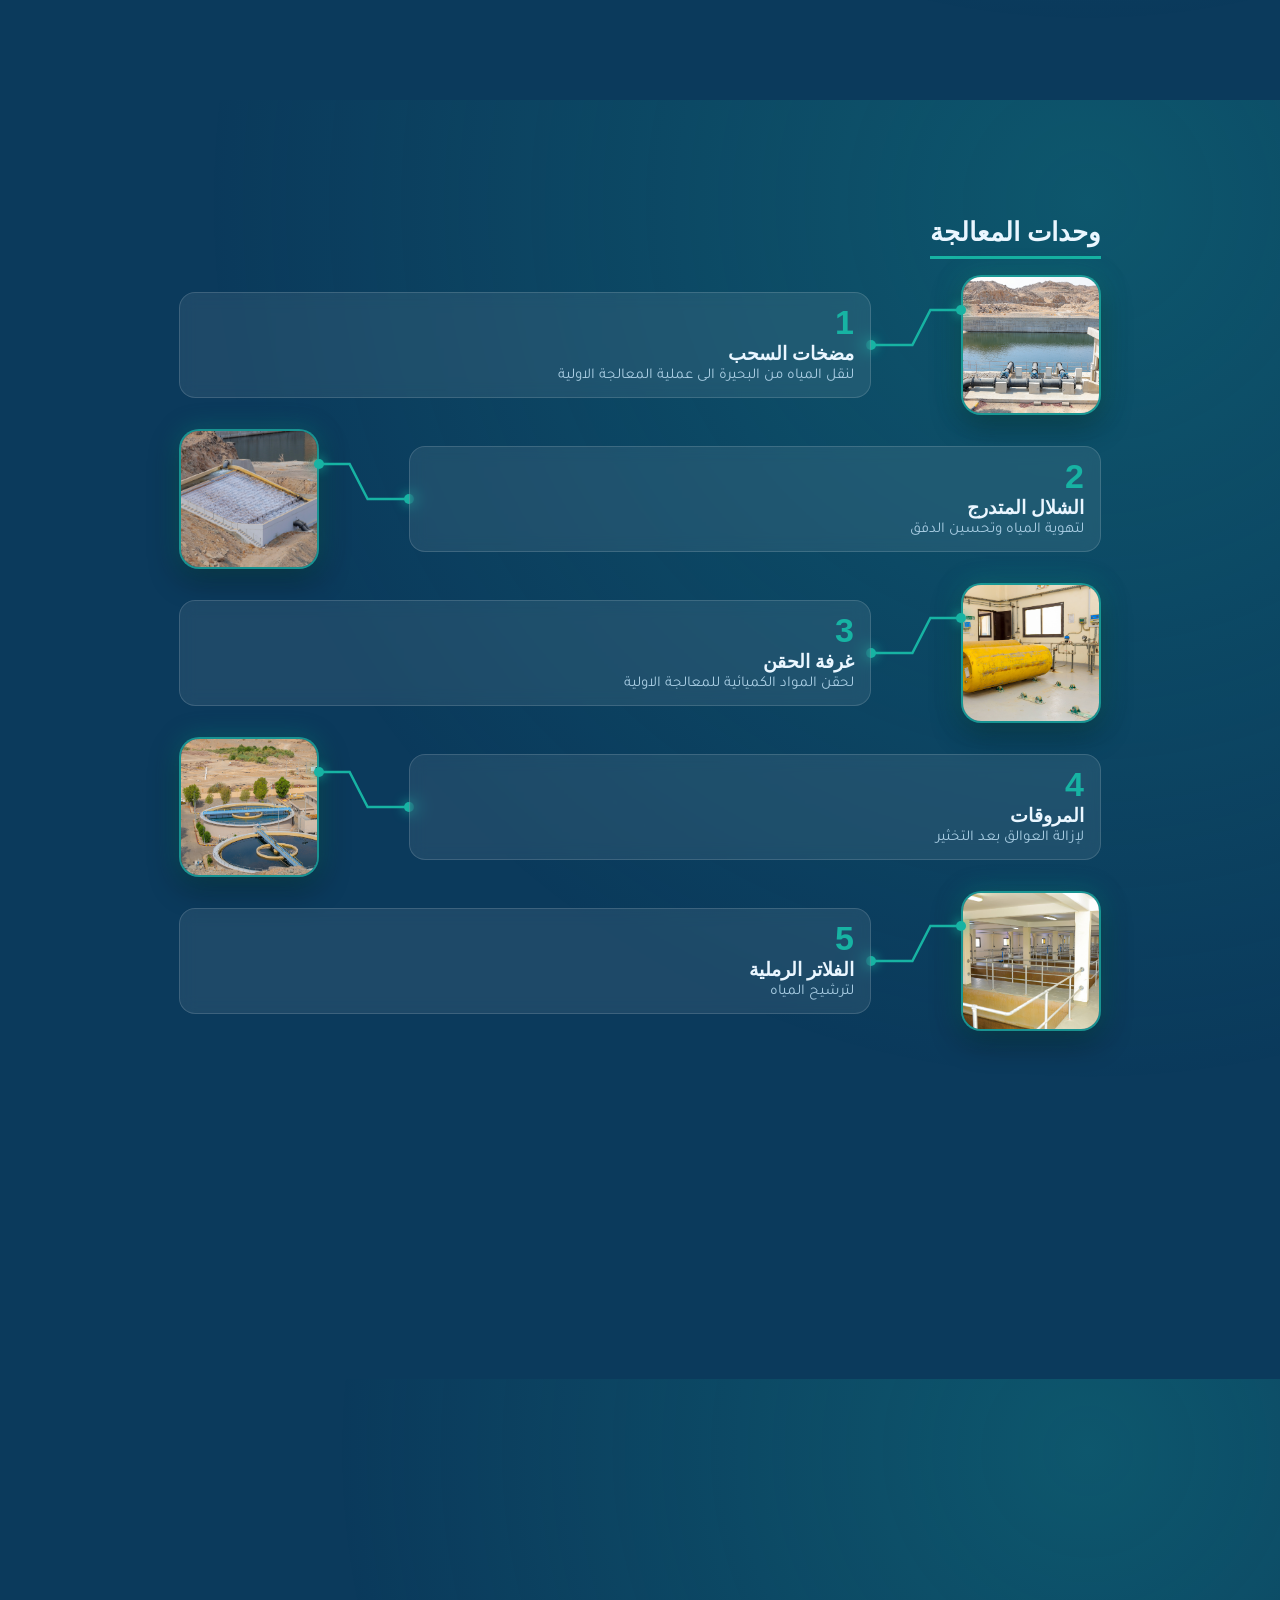
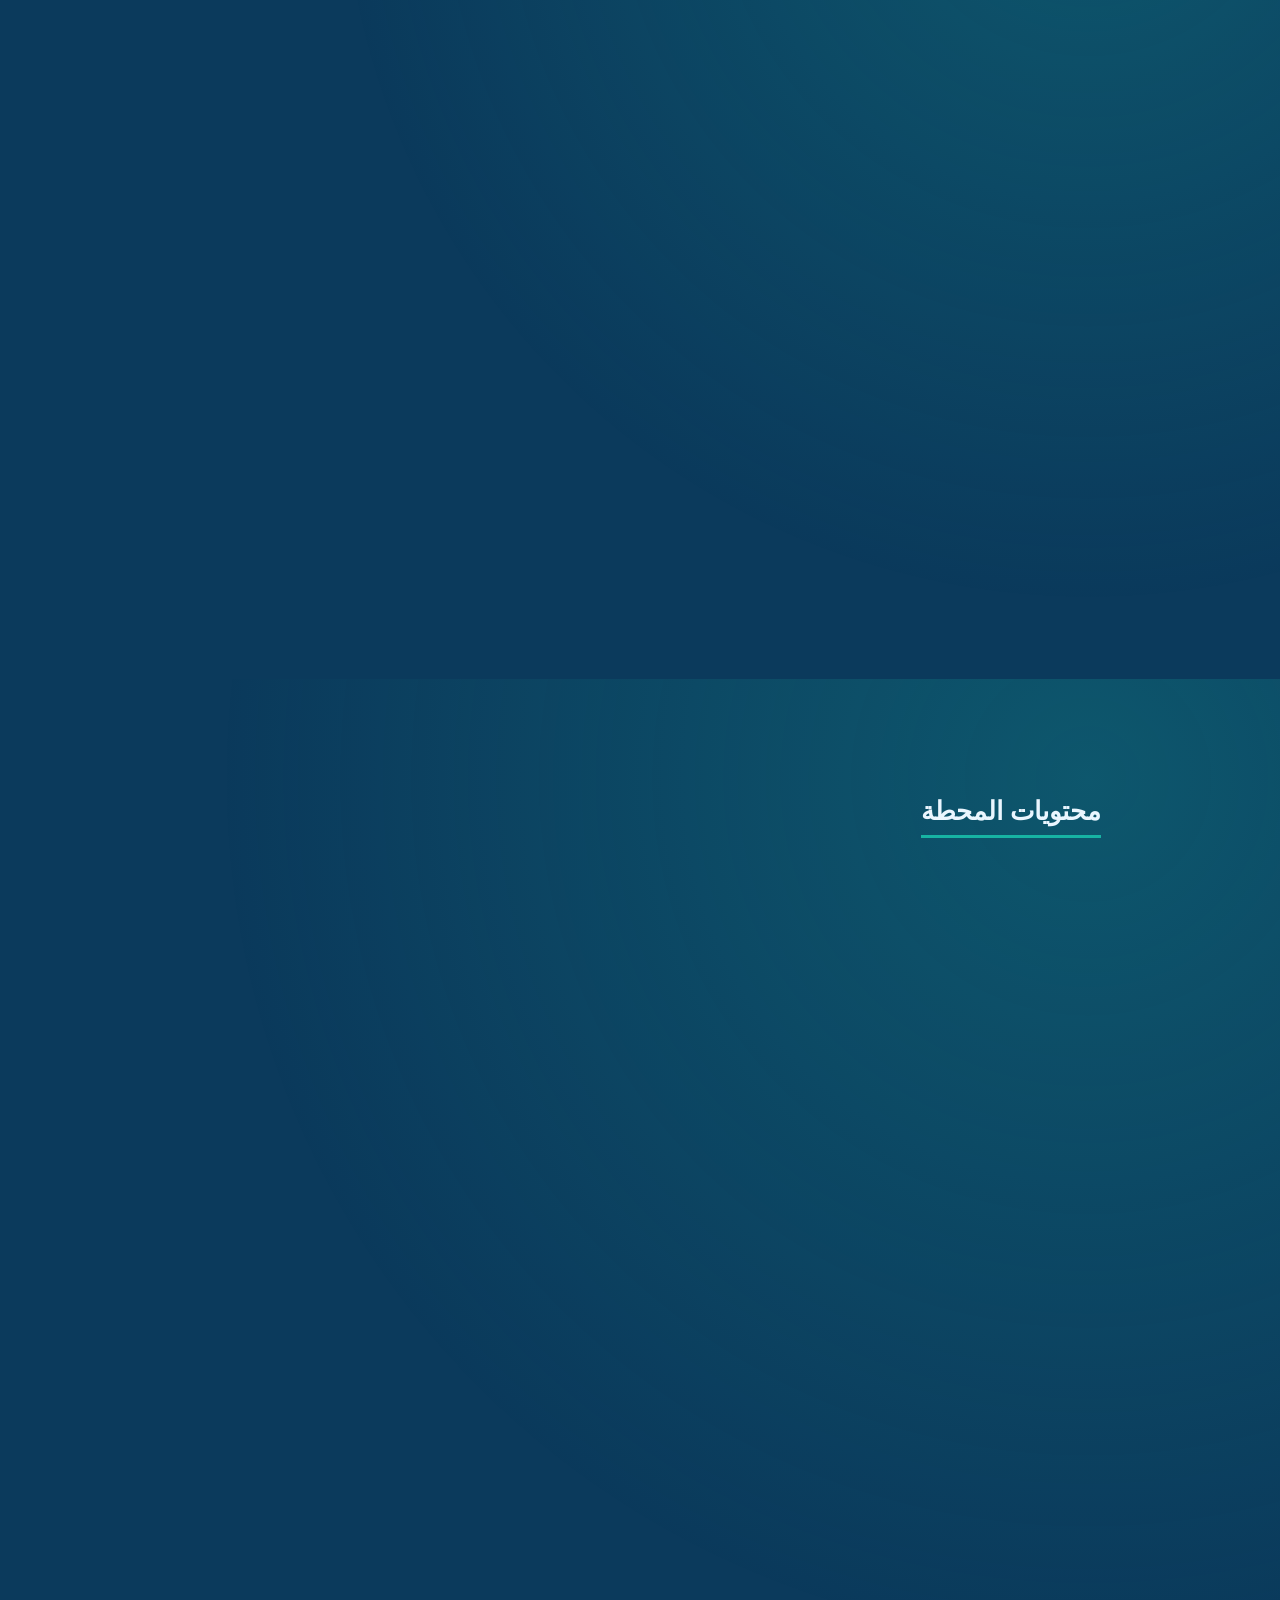
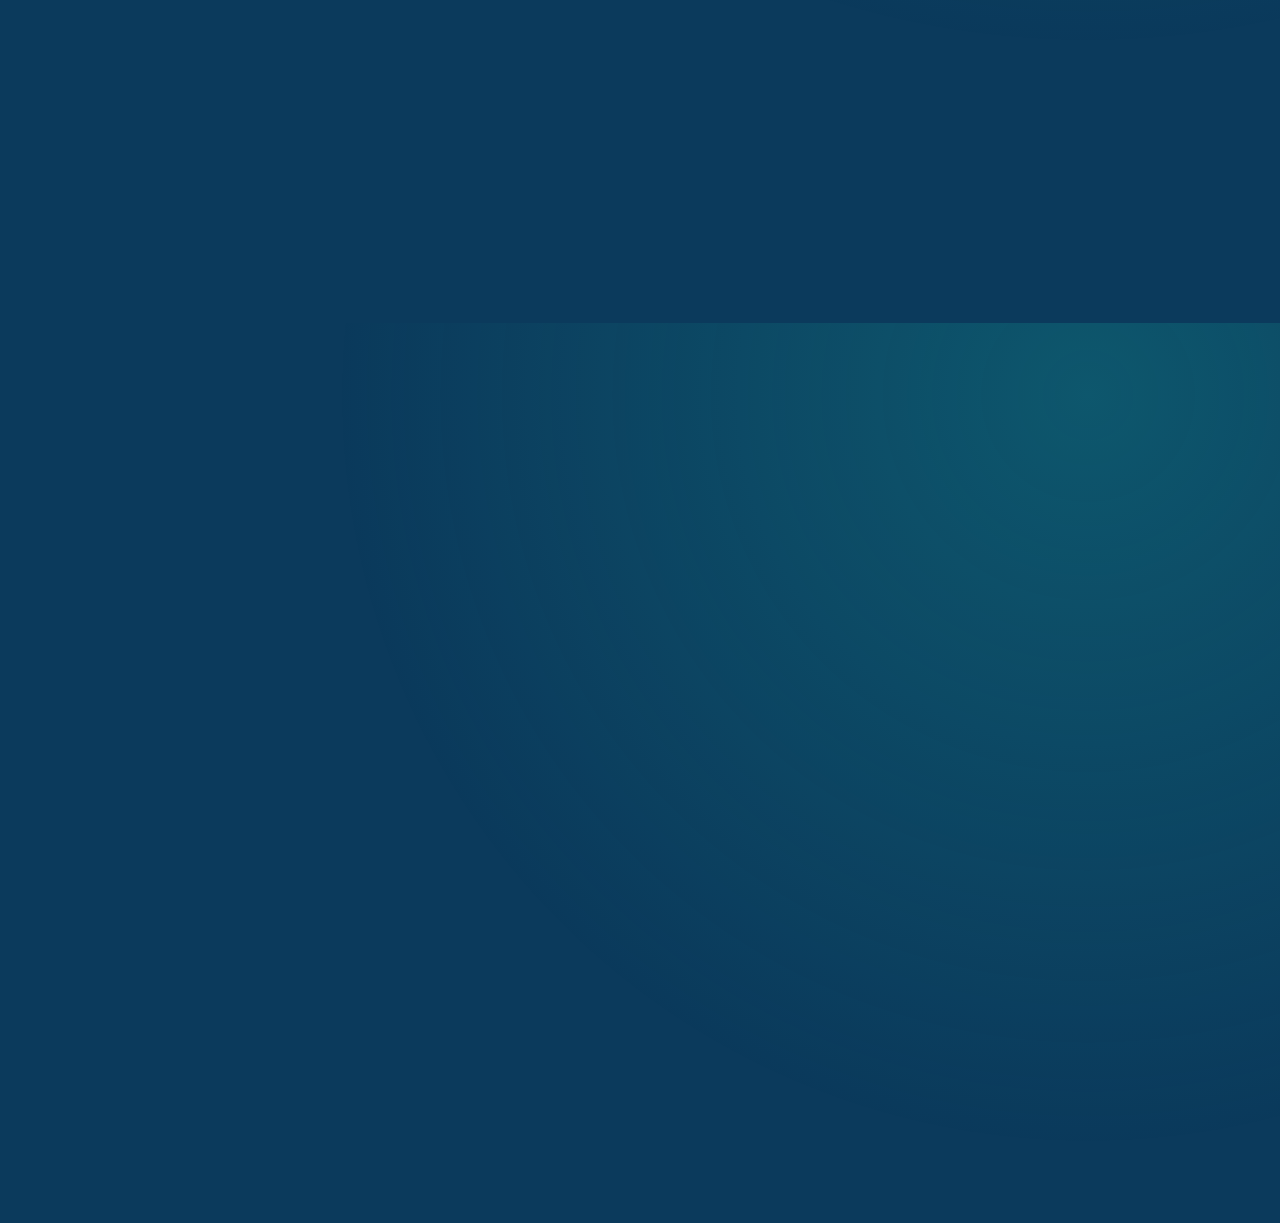
==== commit 15381cc3: "Update index.html" ====
--- a/index.html
+++ b/index.html
@@ -179,7 +179,7 @@
 {a:'#17b3a3',k:'t',
  h:'تنقية سد خليص',
  s:' جولة تعريفية بأرقام المحطة ومحتوياتها',
- img:'img/pic11.png'},   /* <-- صورة الشريحة 1 (ملاحظة: pic11.png غير موجودة في مجلد img) */
+ img:'img/picn9.JPG'},   /* <-- صورة الشريحة 1 (ملاحظة: pic11.png غير موجودة في مجلد img) */
 
 /* ===== شريحة السجل السنوي (تلقائية) =====
    كل سنة تنتهي تنزل هنا تلقائياً بالترتيب: الإنتاج، الطاقة، الكيماويات، التصدير */
@@ -208,7 +208,7 @@
    الوحدة العامة للشريحة هي s:'م³'. ولتغيير وحدة سطر واحد فقط أضف وحدة ثالثة داخل السطر، مثال:
    ['ارتفاع السد',101,'م']  */
 {a:'#17b3a3',k:'s',h:'نبذة عن سد خليص',s:'',
- img:'img/pic11.png',    /* <-- صورة الشريحة 2 */
+ img:'img/picn8.JPG',    /* <-- صورة الشريحة 2 */
  g:[{r:[['تأسس عام',1426,'هجري', 'بدون'],['السعة التخزينية',183.6, 'مليون م³'],['يبلغ ارتفاعه',101,'متر'],['يبلغ طوله',580,'متر'],['الجهة المسؤولة','وزارة الري']]}]},
 
 
@@ -216,7 +216,7 @@
    الوحدة العامة للشريحة هي s:'م³'. ولتغيير وحدة سطر واحد فقط أضف وحدة ثالثة داخل السطر، مثال:
    ['ارتفاع السد',101,'م']  */
 {a:'#17b3a3',k:'s',h:'نبذة عن تنقية سد خليص',s:'',
- img:'img/pic12.png',    /* <-- صورة الشريحة 2 */
+ img:'img/picn2.JPG',    /* <-- صورة الشريحة 2 */
  g:[{r:[['تأسس عام',1426,'هجري','بدون'],['السعة التخزينية',40000, 'م³'],['مساحة المنشأة',2600,'م²'],['المدن المخدومة','خليص والكامل']]}]},
 
 
@@ -247,11 +247,11 @@
 
 /* ===== الشريحة 7: وحدات المعالجة (كل عنصر: [الرقم, الاسم, نص صغير, الصورة]) ===== */
 {a:'#17b3a3',k:'c',h:'وحدات المعالجة',c:[
-[1,'مضخات السحب ','لنقل المياه من البحيرة الى عملية المعالجة الاولية','img/pic7.png'],
-[2,'الشلال المتدرج','لتهوية المياه وتحسين الدفق','img/pic4.png'] ,
-[3,'غرفة الحقن','لحقن المواد الكميائية للمعالجة الاولية','img/pic8.png'],
- [4,'المروقات','لإزالة العوالق بعد التخثير','img/pic5.png'],
- [5,'الفلاتر الرملية','لترشيح المياه ','img/pic6.png'],
+[1,'مضخات السحب ','لنقل المياه من البحيرة الى عملية المعالجة الاولية','img/picn5.JPG'],
+[2,'الشلال المتدرج','لتهوية المياه وتحسين الدفق','img/picn3.jpg'] ,
+[3,'غرفة الحقن','لحقن المواد الكميائية للمعالجة الاولية','img/picn6.JPG'],
+ [4,'المروقات','لإزالة العوالق بعد التخثير','img/picn4.JPG'],
+ [5,'الفلاتر الرملية','لترشيح المياه ','img/picn7.JPG'],
 [6,'خط النقل لخزان الانتاج','يتم الحقن النهائي للكلور لتعقيم المياه','img/pic9.png'],
 [7,'خزان المياه المنتجة','جاهزية المياه للتصدير إلى المدن المخدومة ','img/pic10.png']
 ]},
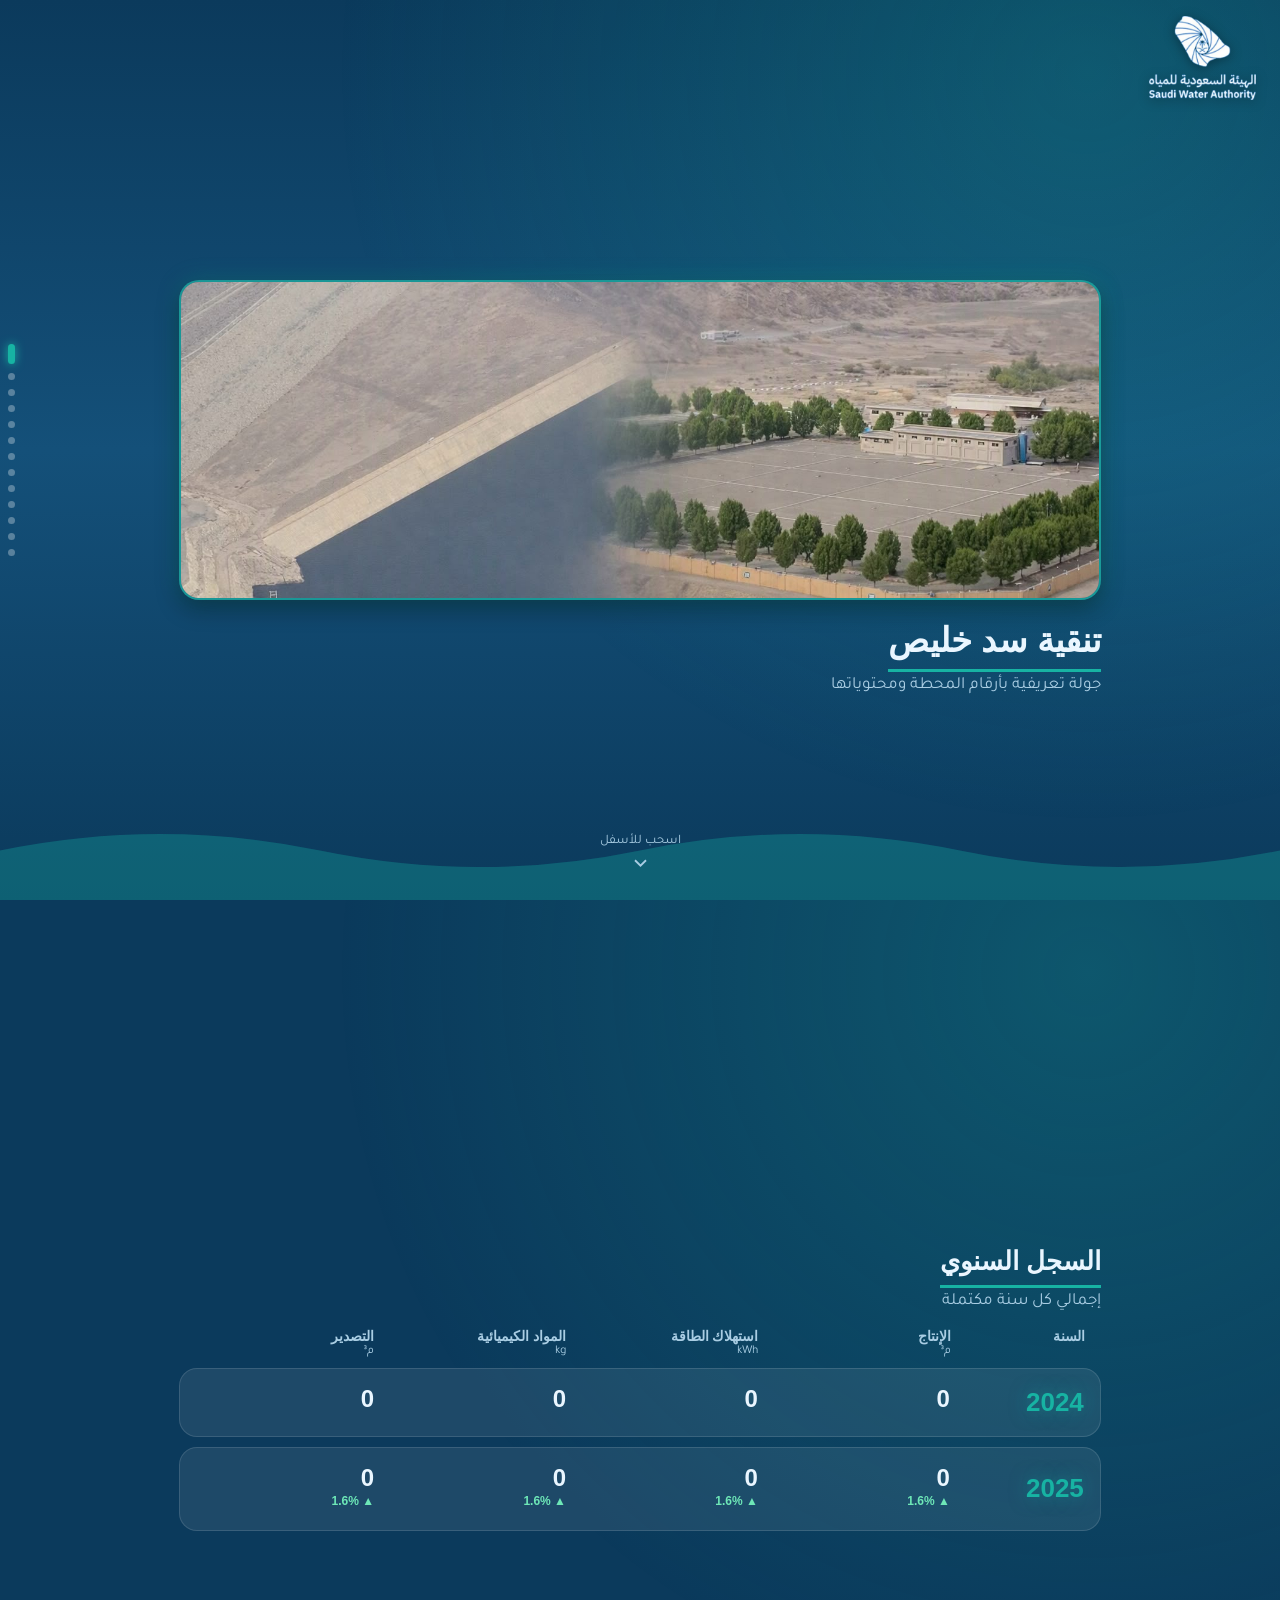
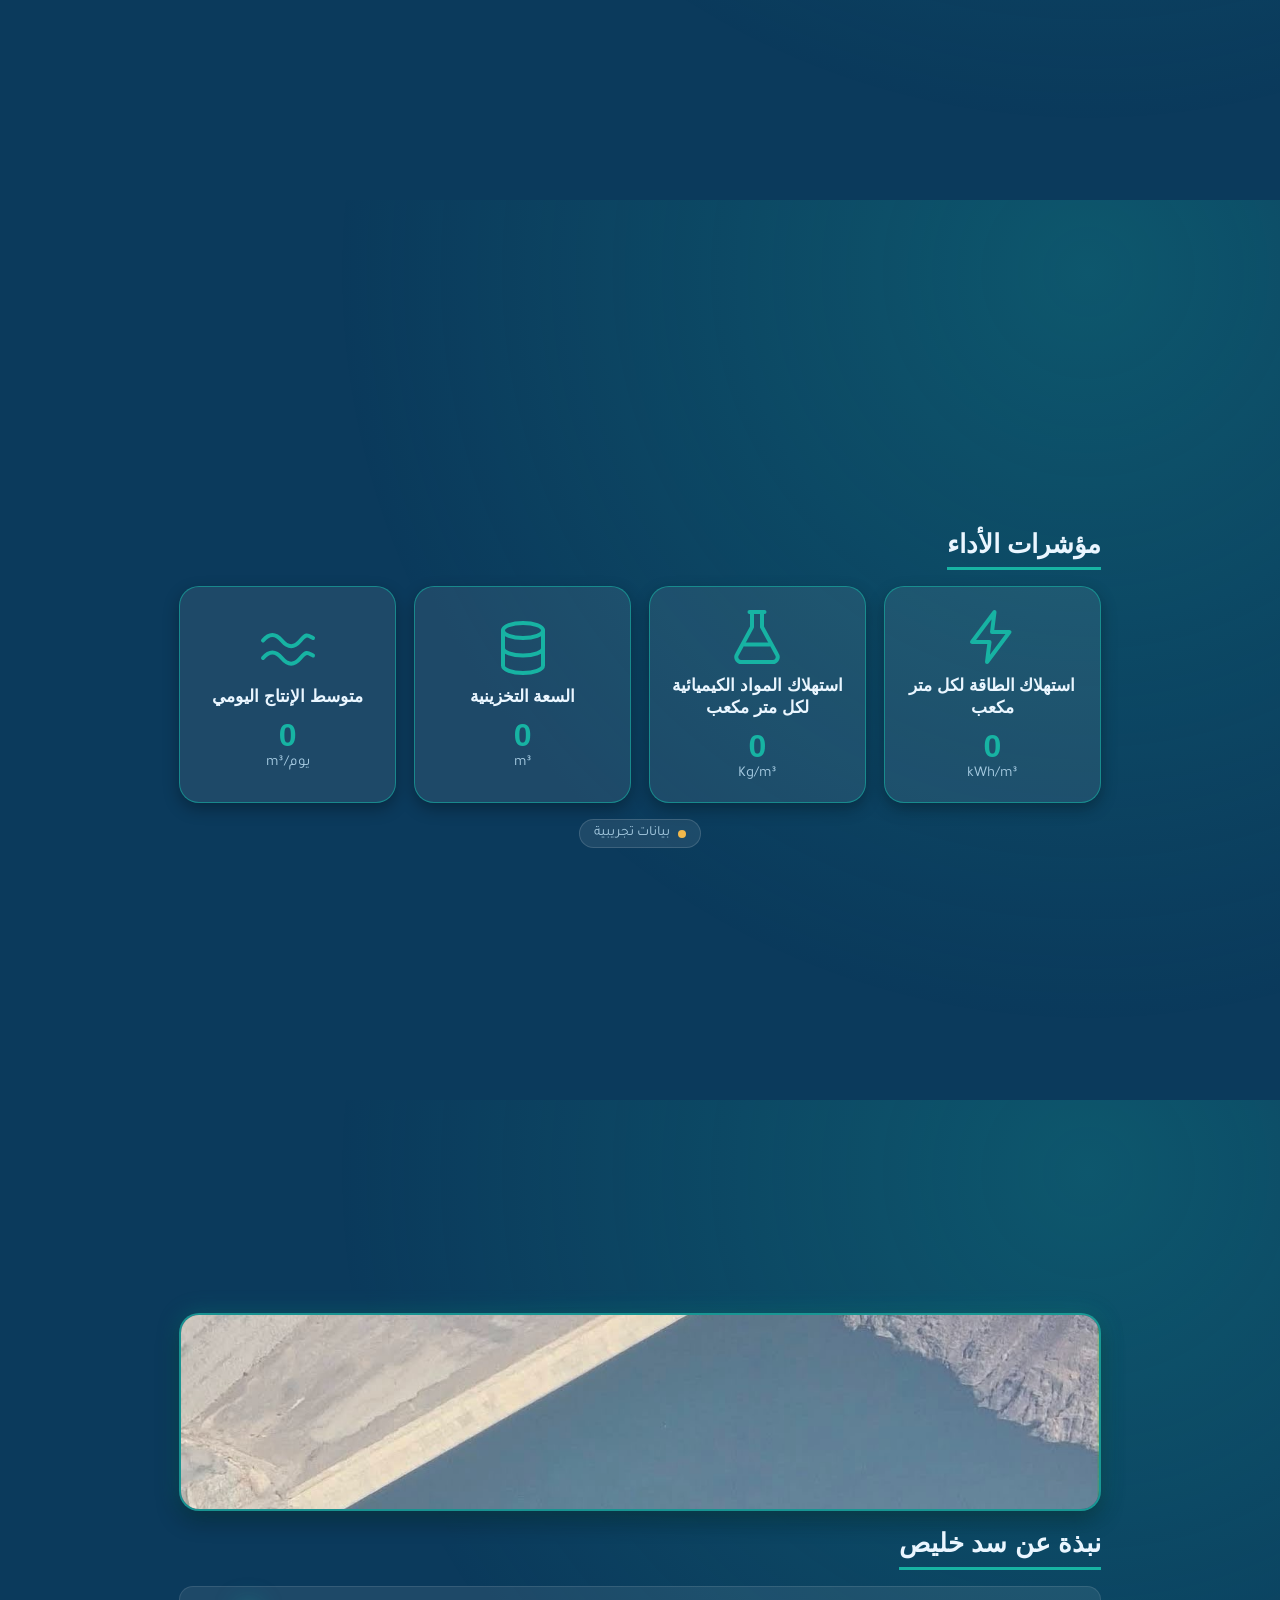
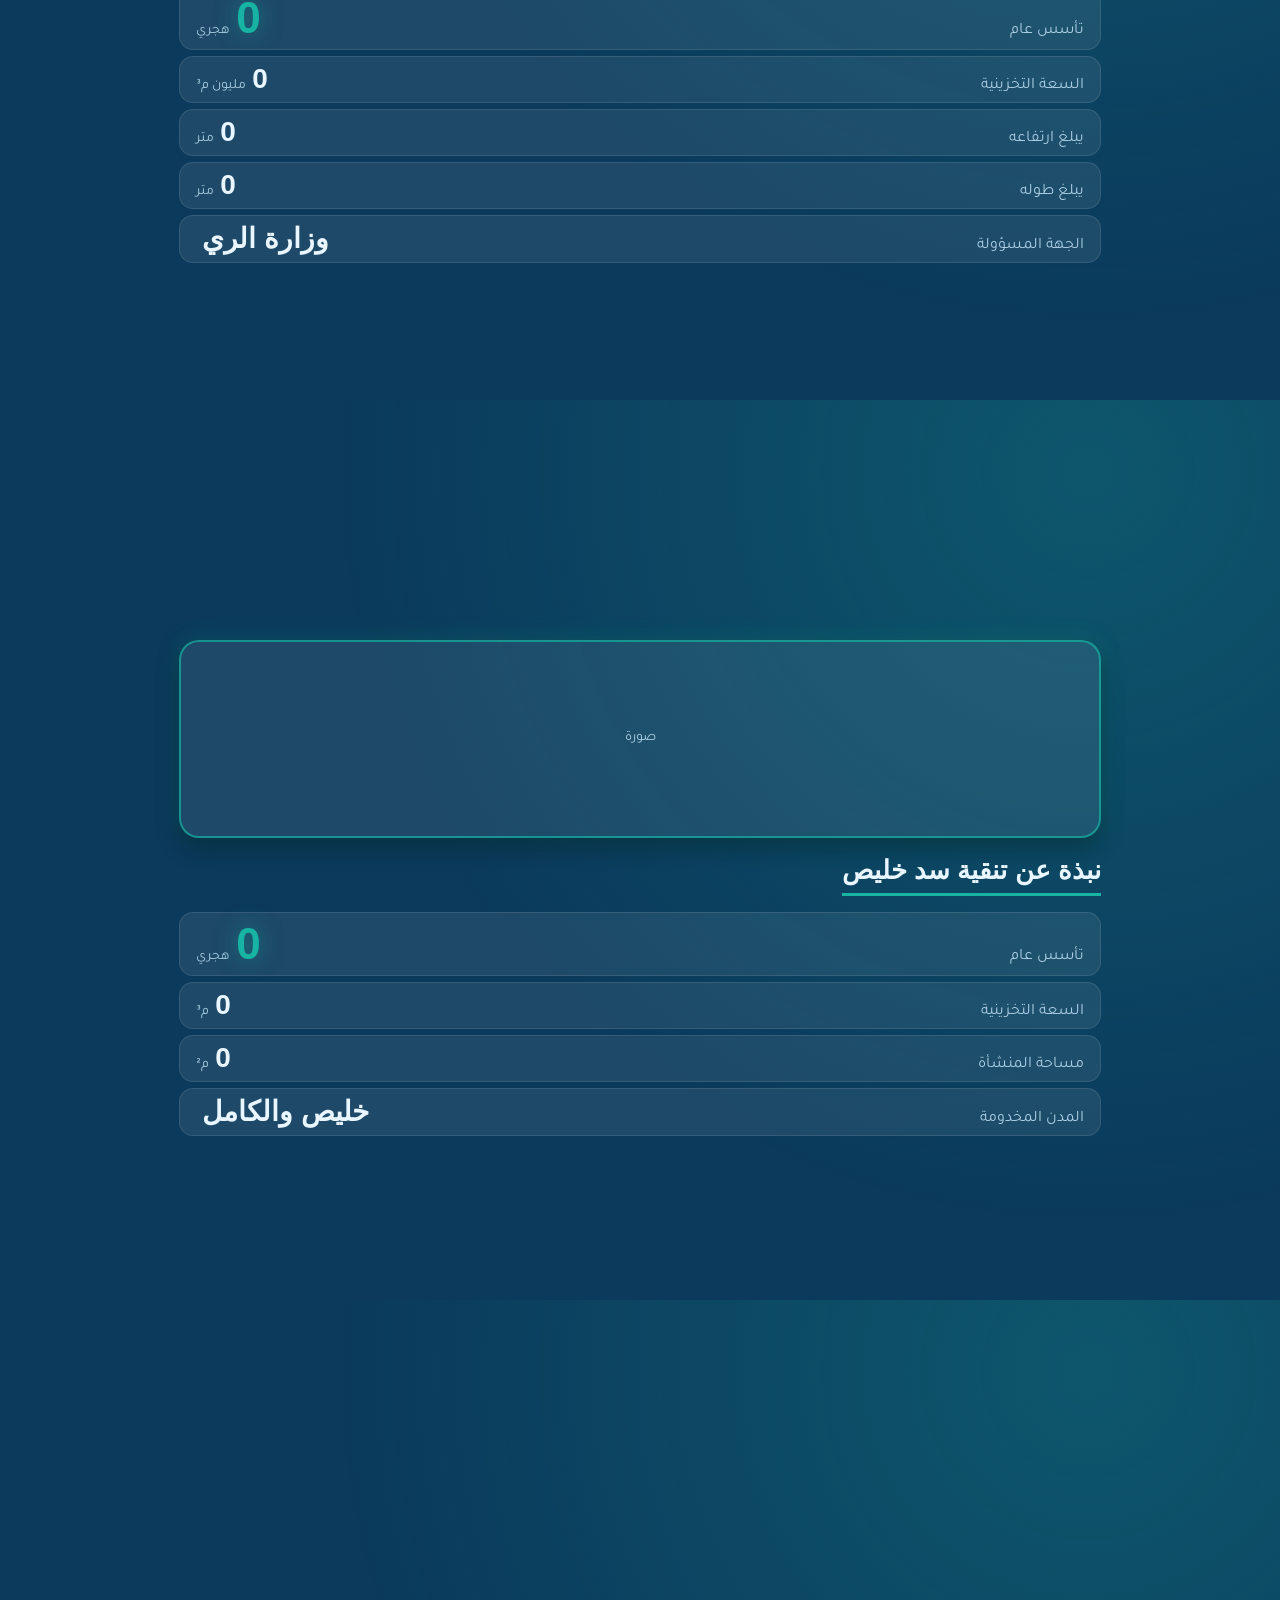
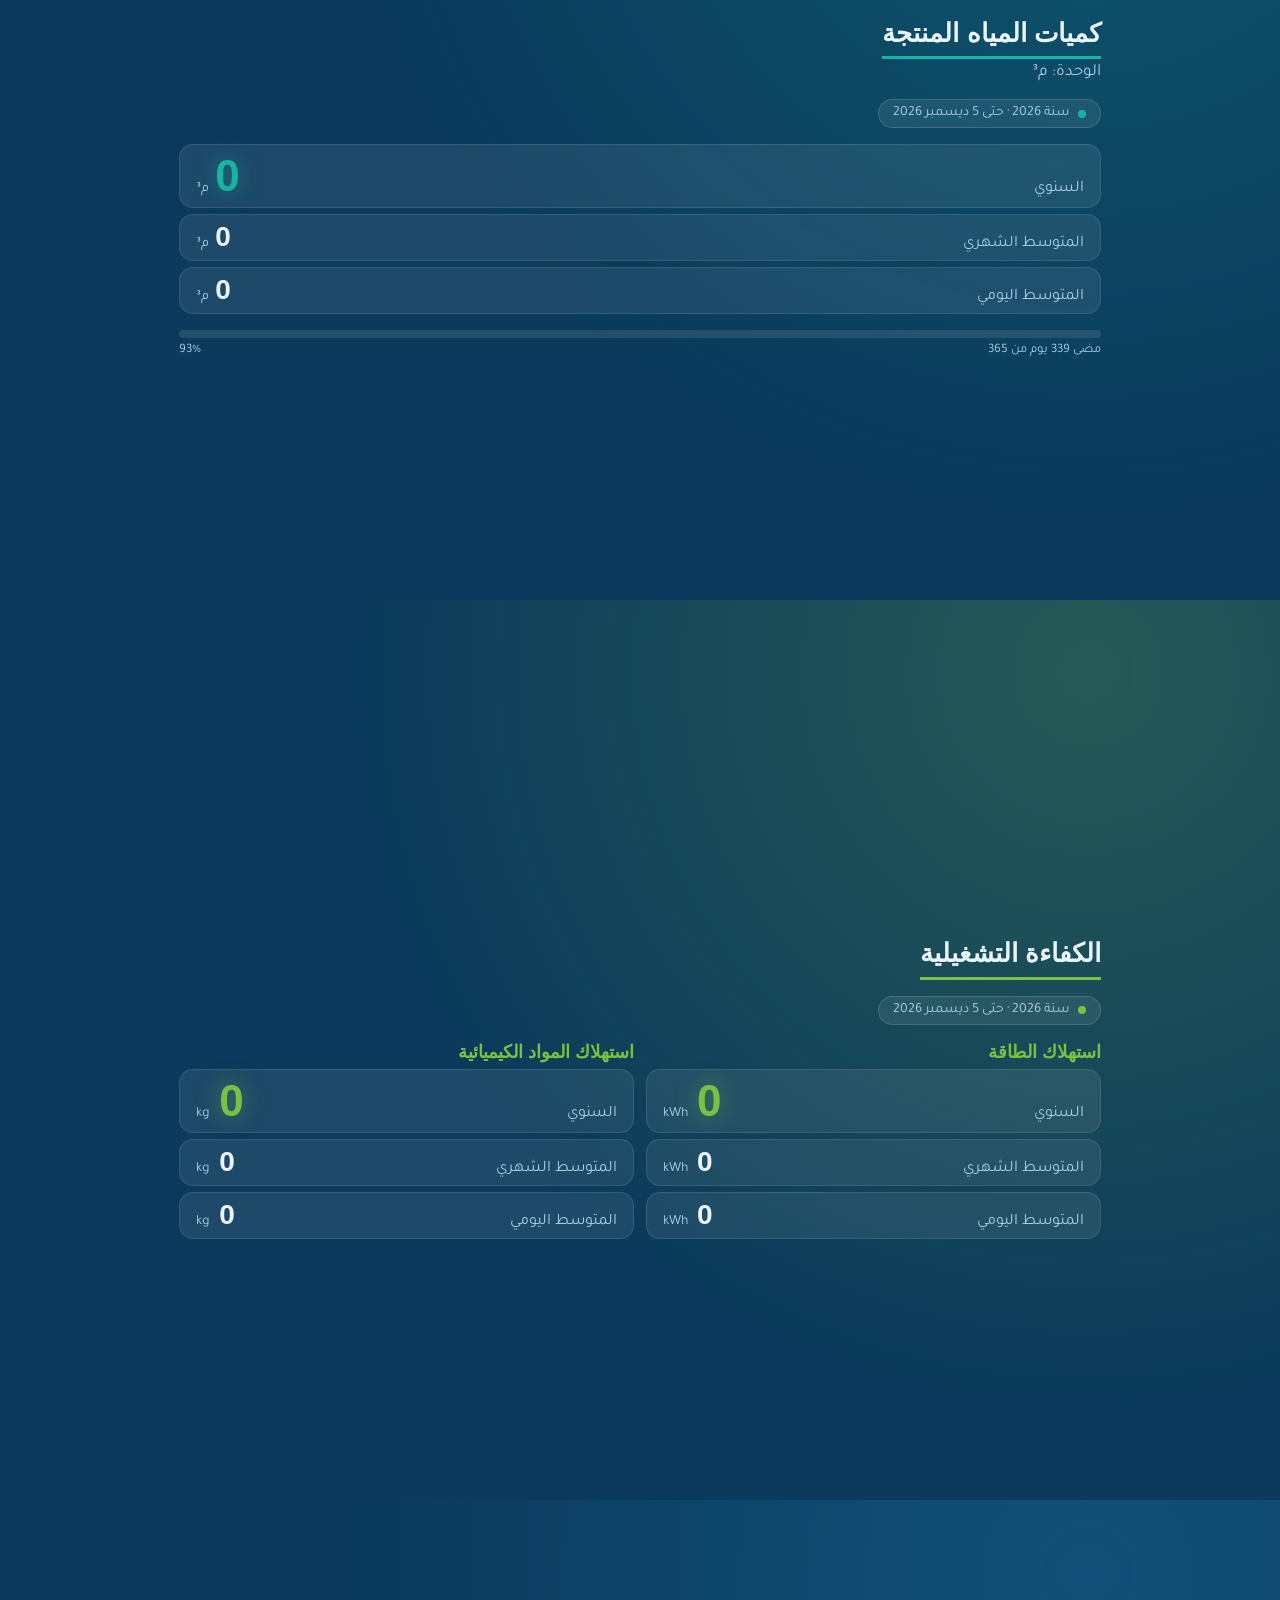
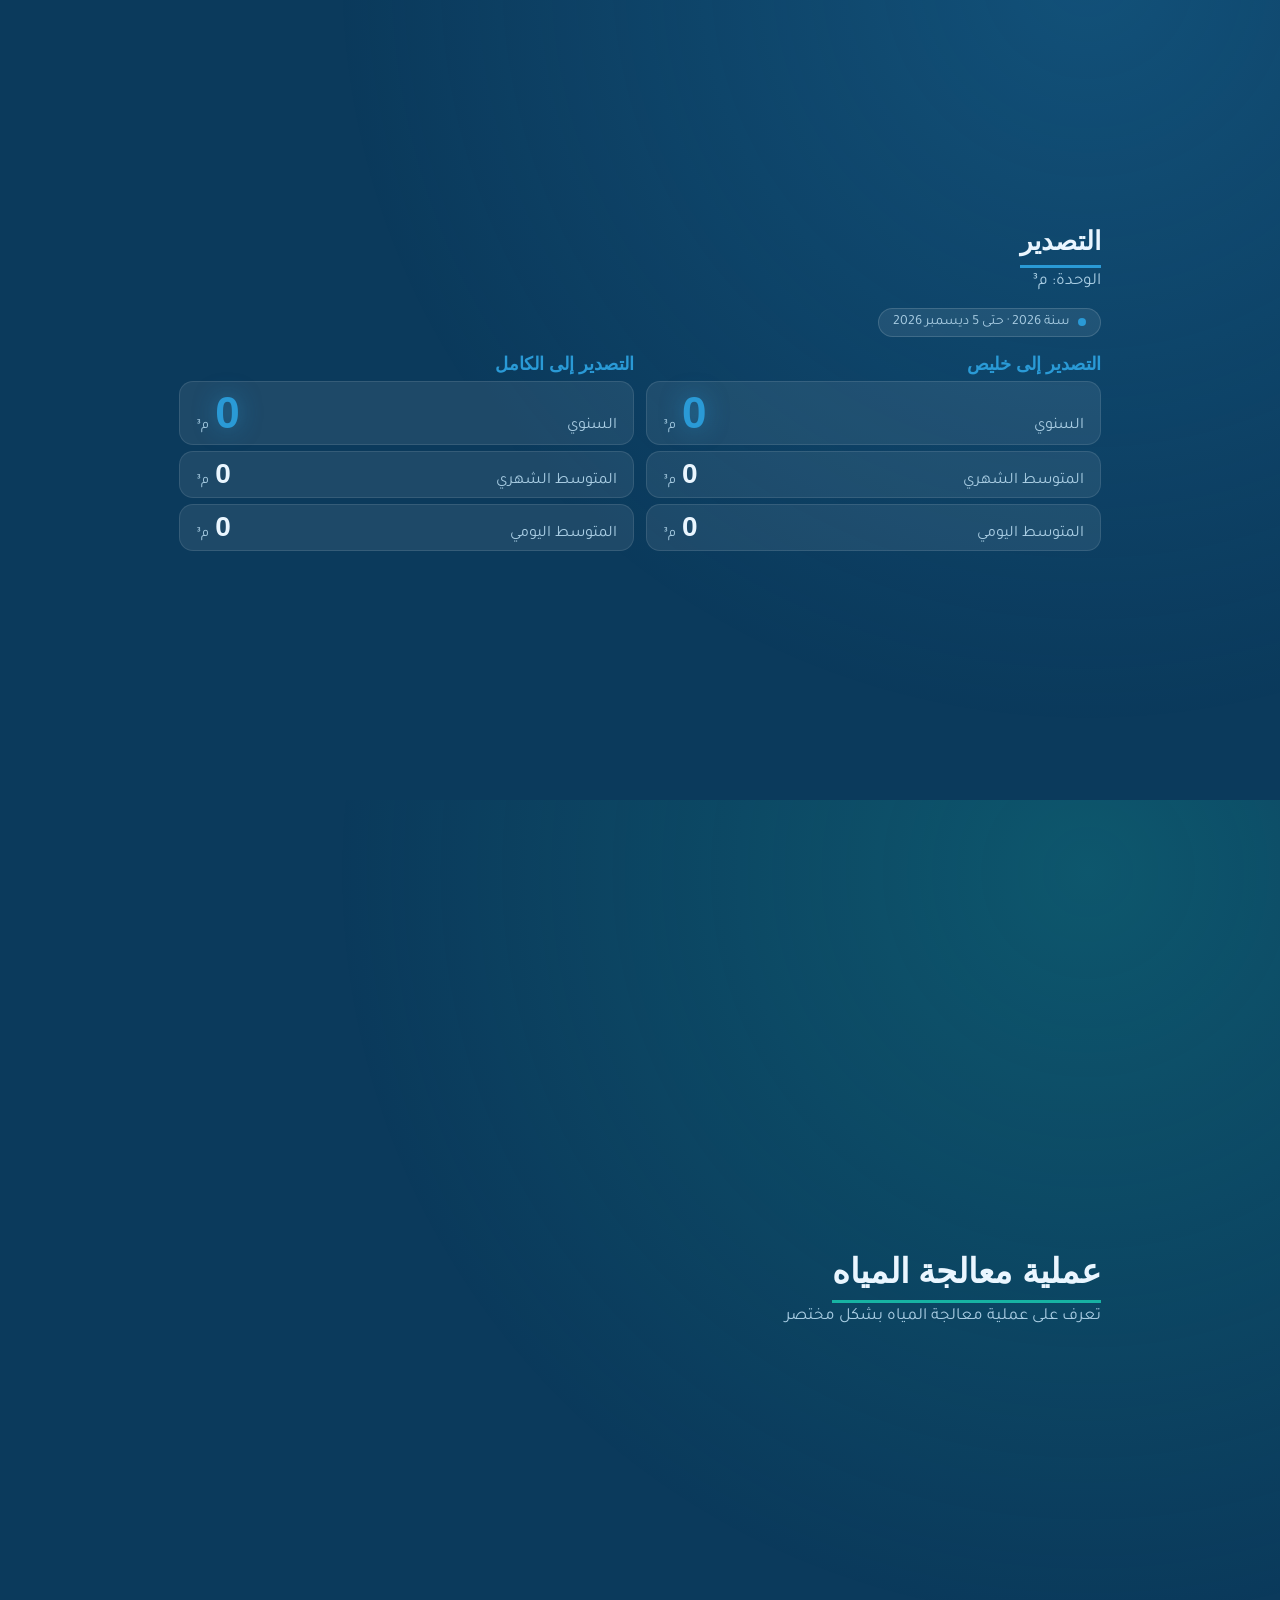
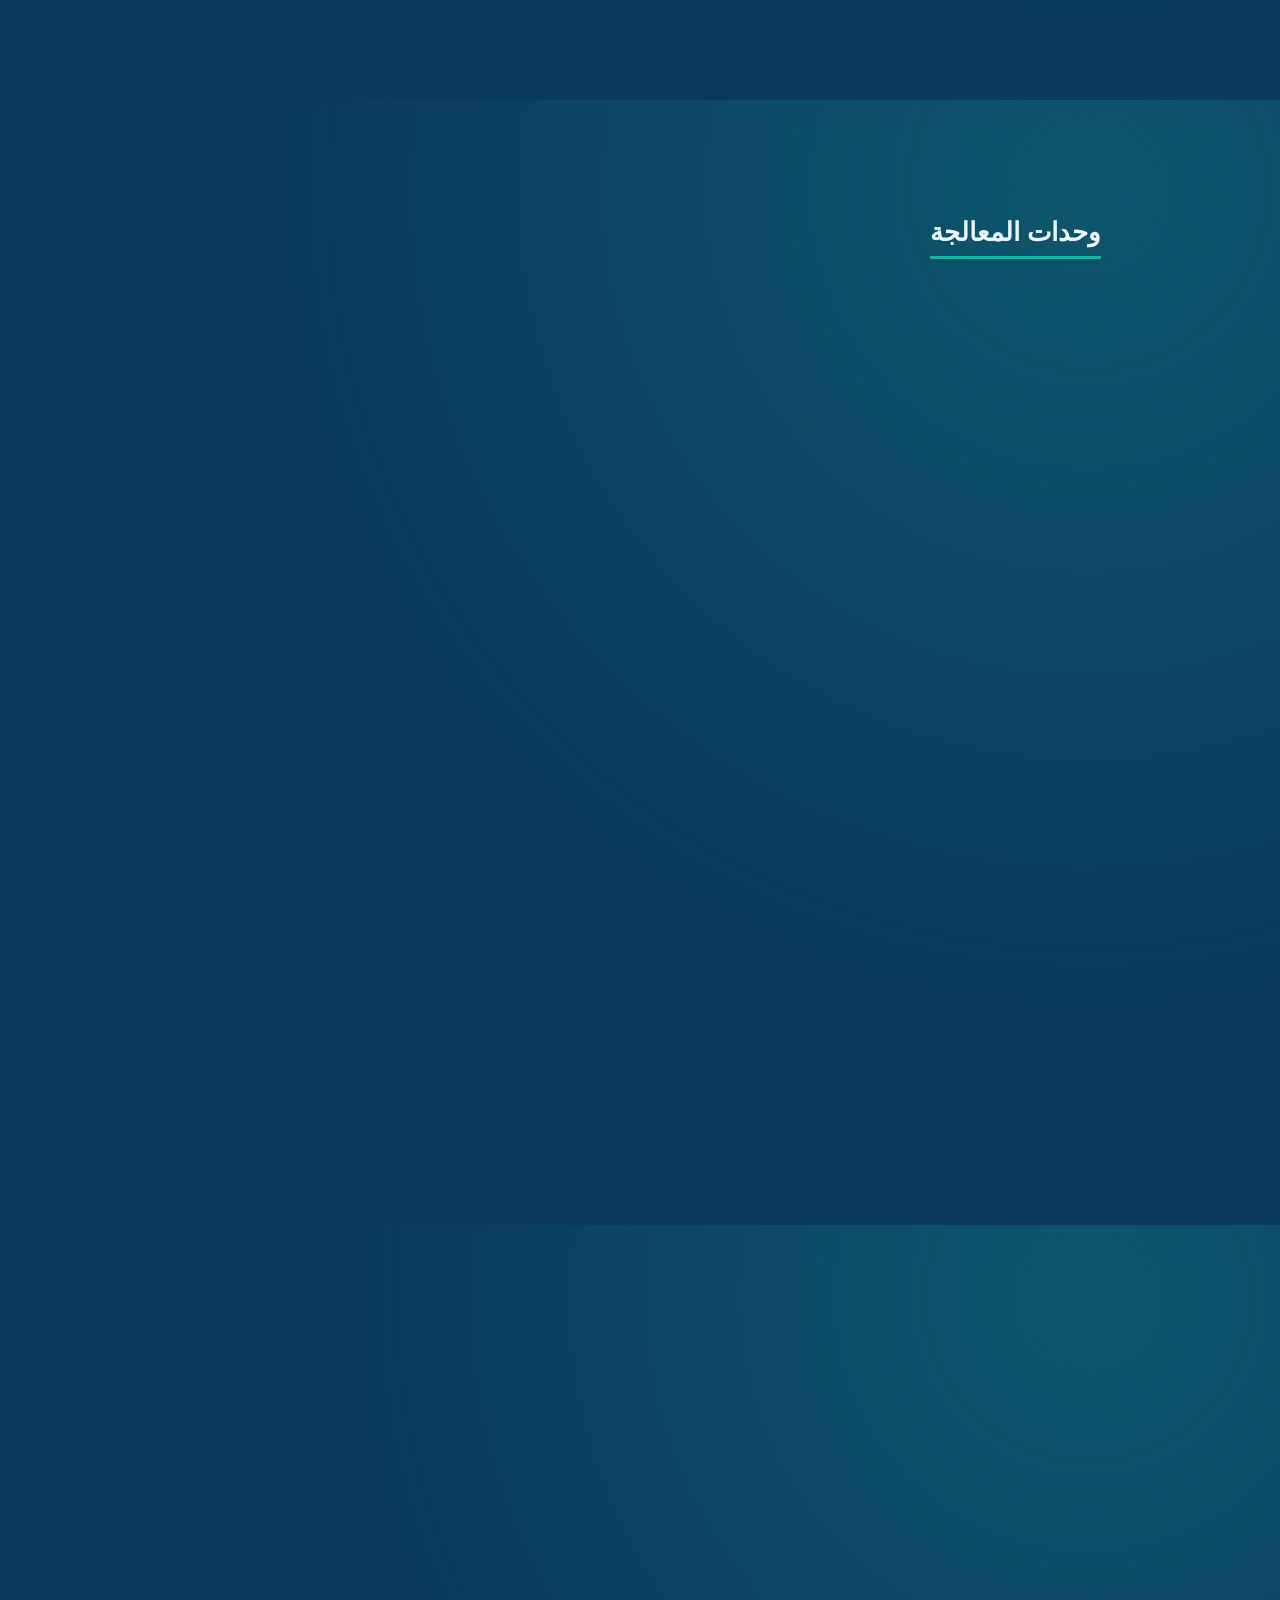
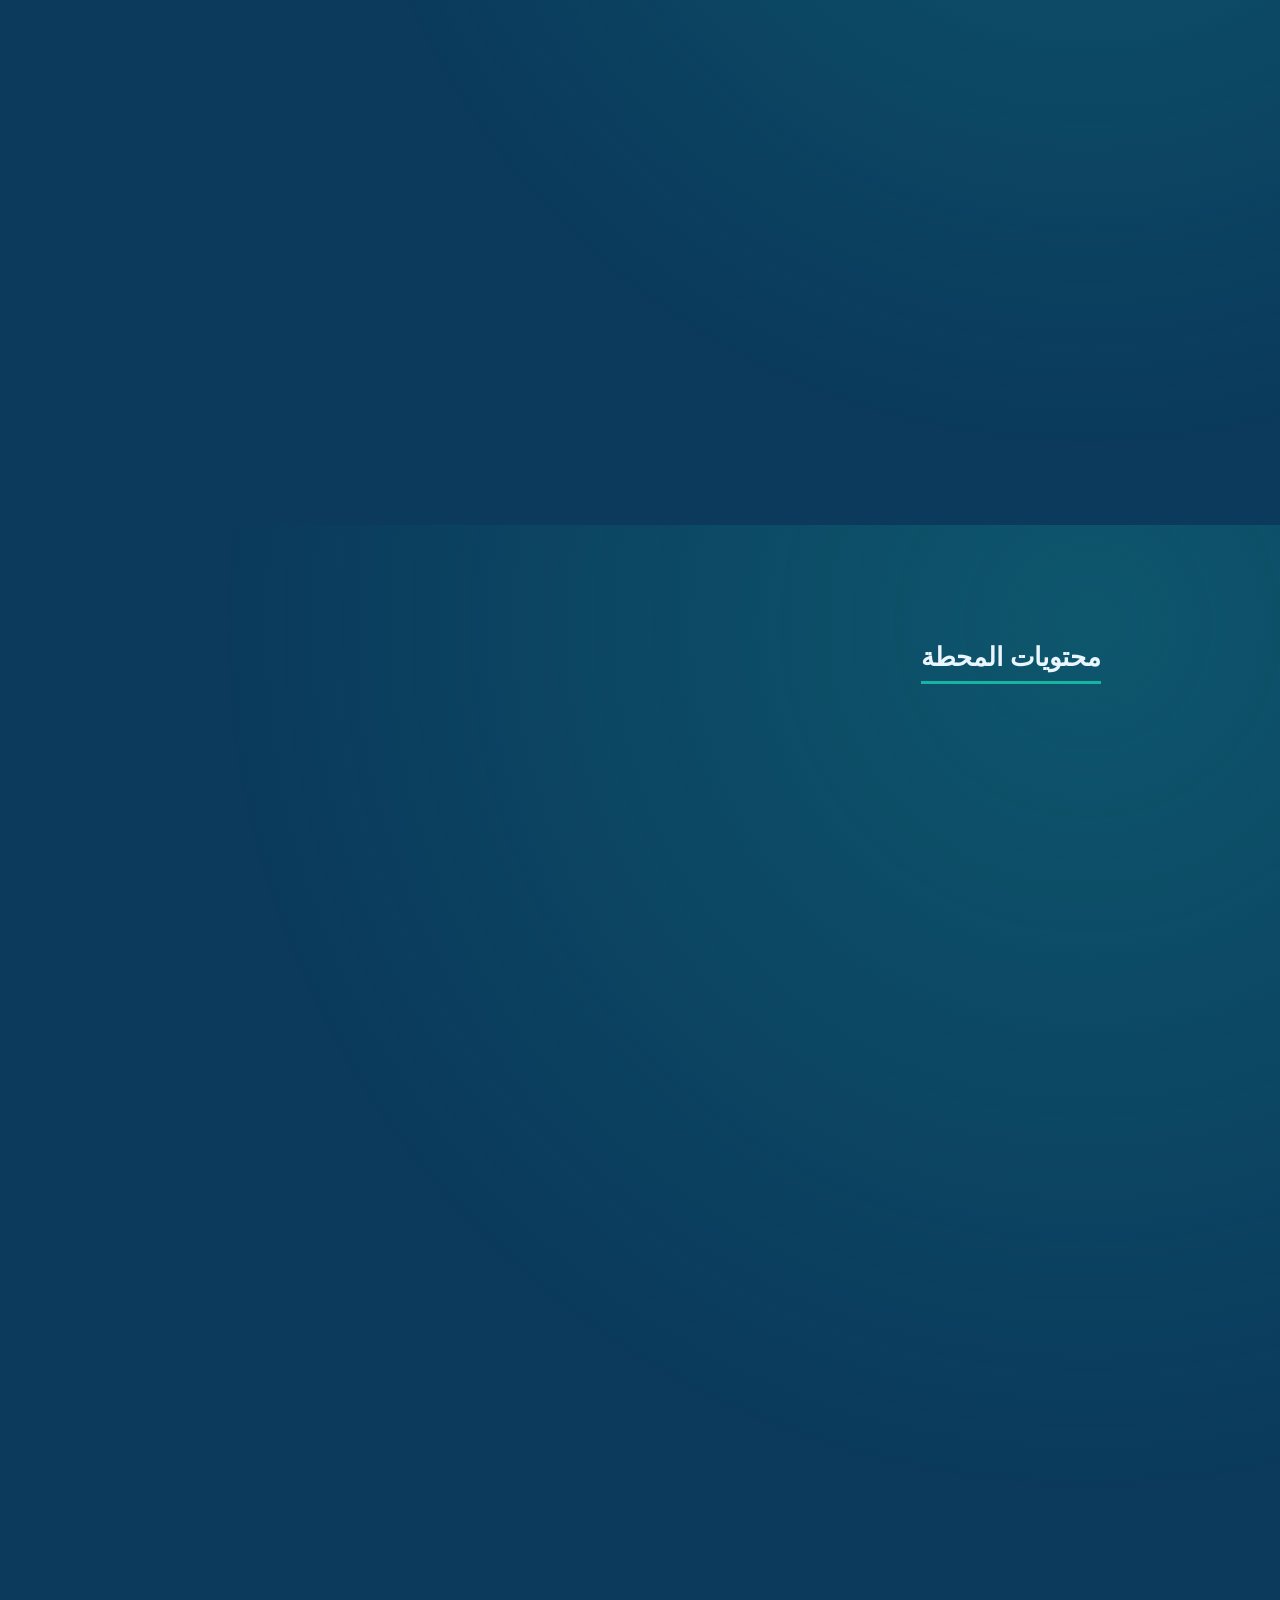
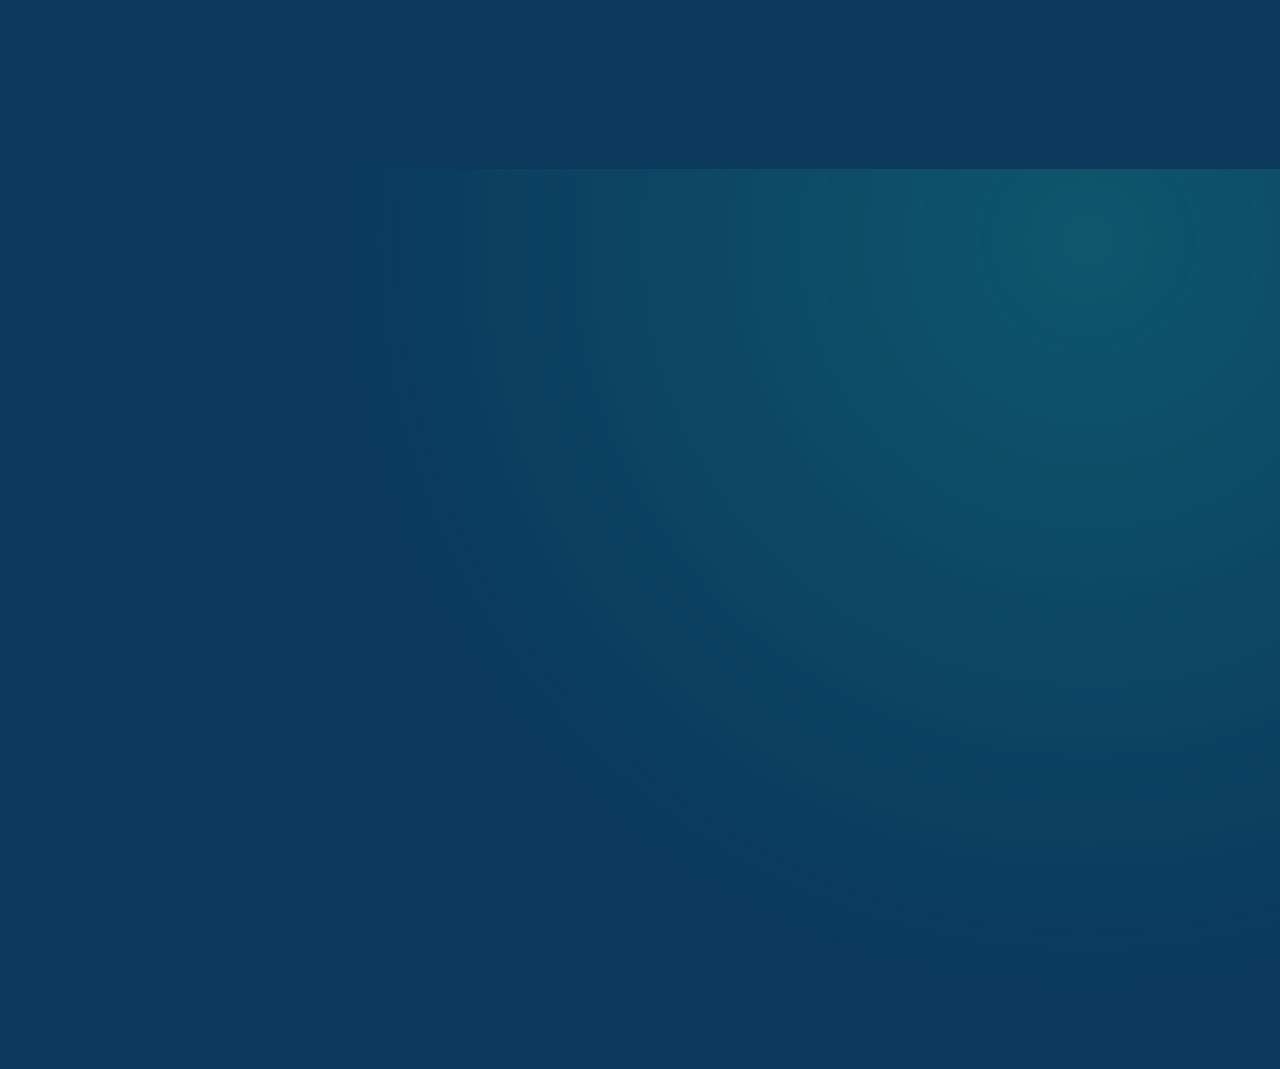
==== commit a55b0f18: "Updffate index.html" ====
--- a/index.html
+++ b/index.html
@@ -252,8 +252,8 @@
 [3,'غرفة الحقن','لحقن المواد الكميائية للمعالجة الاولية','img/picn6.JPG'],
  [4,'المروقات','لإزالة العوالق بعد التخثير','img/picn4.JPG'],
  [5,'الفلاتر الرملية','لترشيح المياه ','img/picn7.JPG'],
-[6,'خط النقل لخزان الانتاج','يتم الحقن النهائي للكلور لتعقيم المياه','img/pic9.png'],
-[7,'خزان المياه المنتجة','جاهزية المياه للتصدير إلى المدن المخدومة ','img/pic10.png']
+/*[6,'خط النقل لخزان الانتاج','يتم الحقن النهائي للكلور لتعقيم المياه','img/pic9.png'],*/
+[6,'خزان المياه المنتجة','جاهزية المياه للتصدير إلى المدن المخدومة ','img/pic10.png']
 ]},
 
 /* ===== الشريحة 6: فاصل محتويات المحطة ===== */
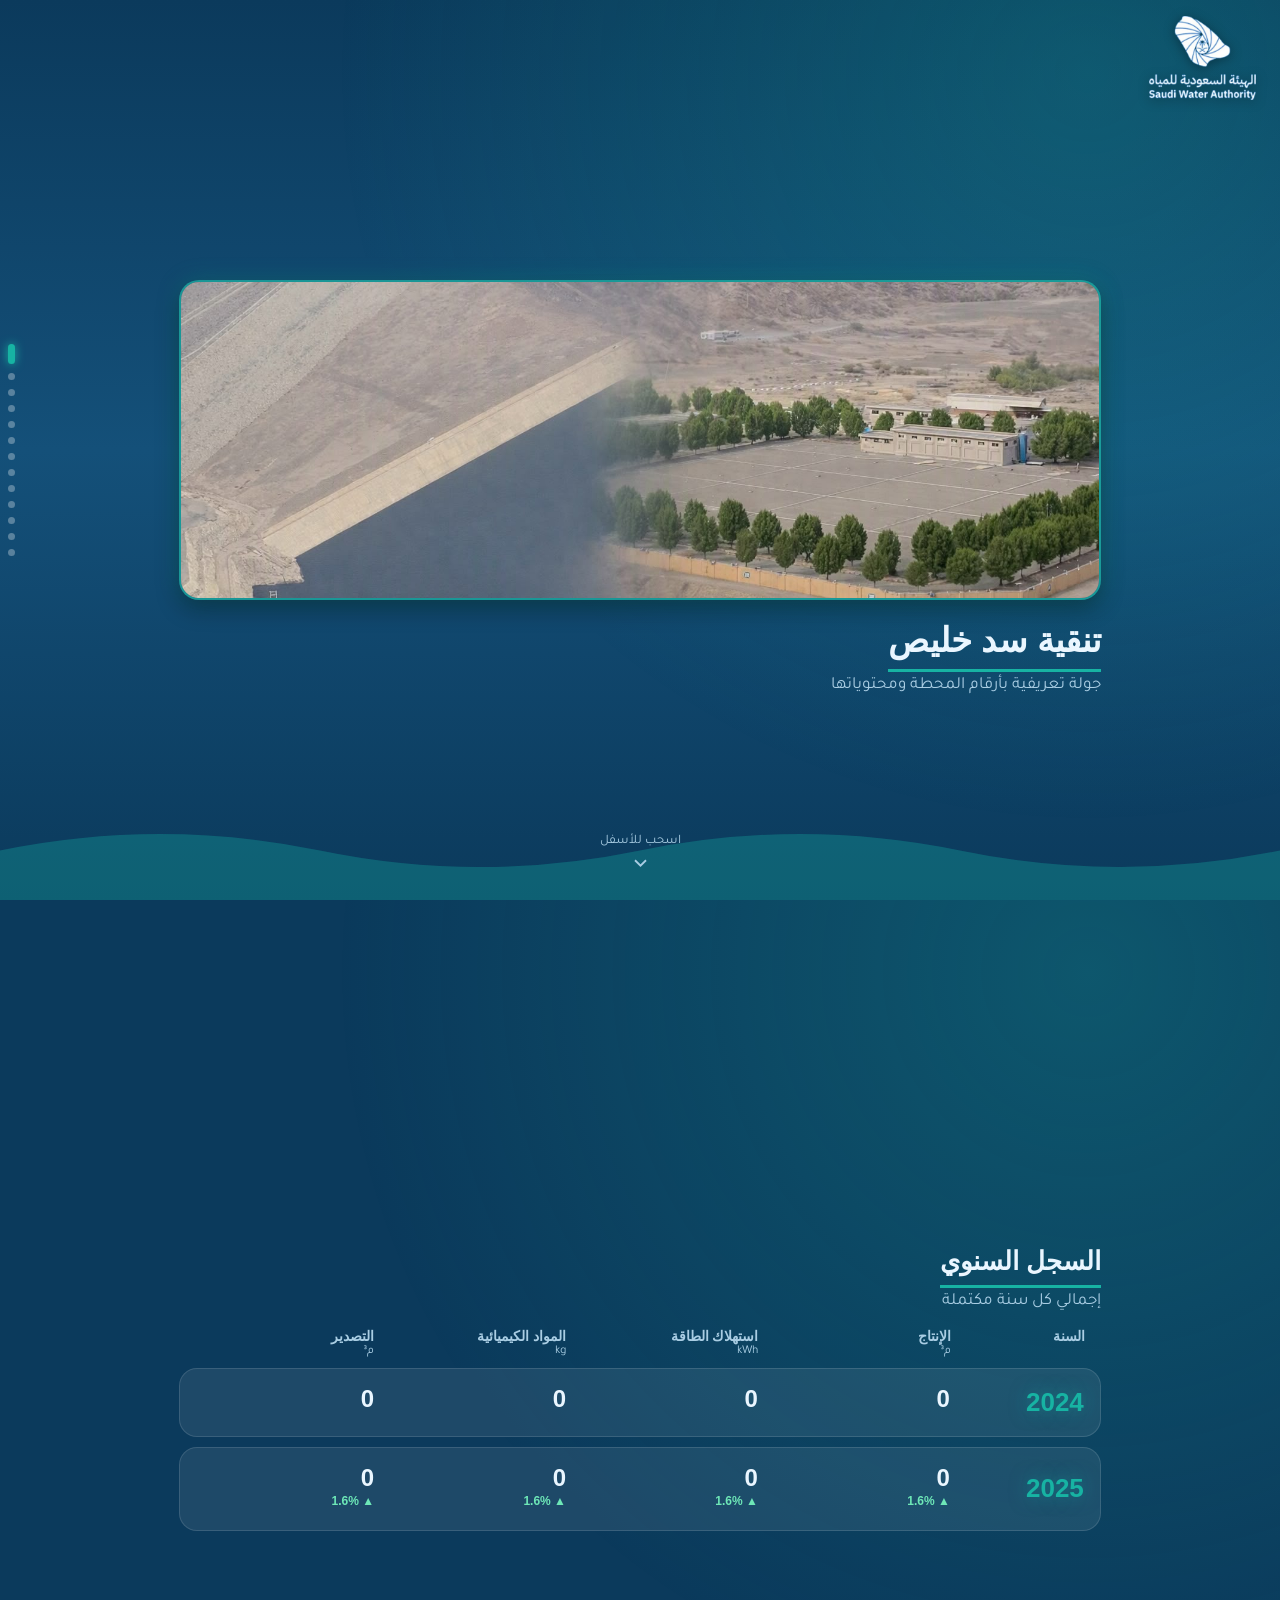
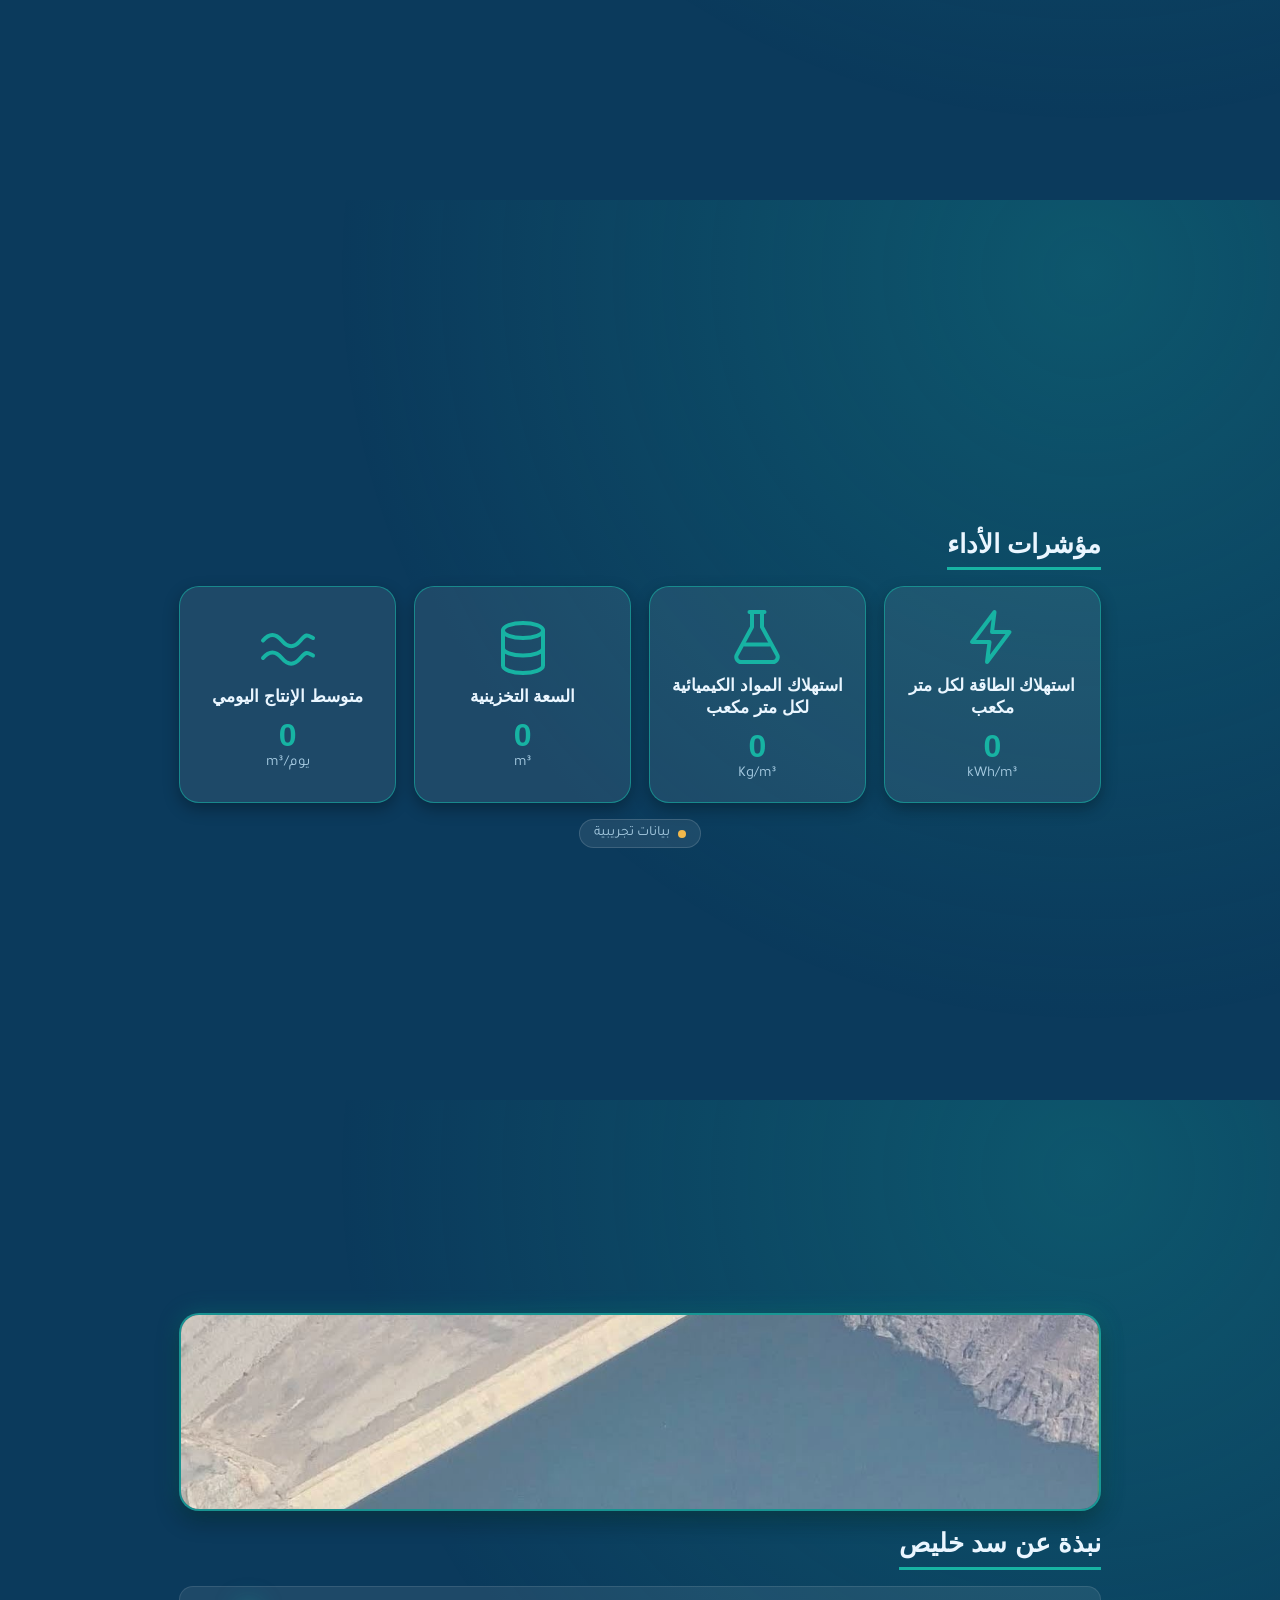
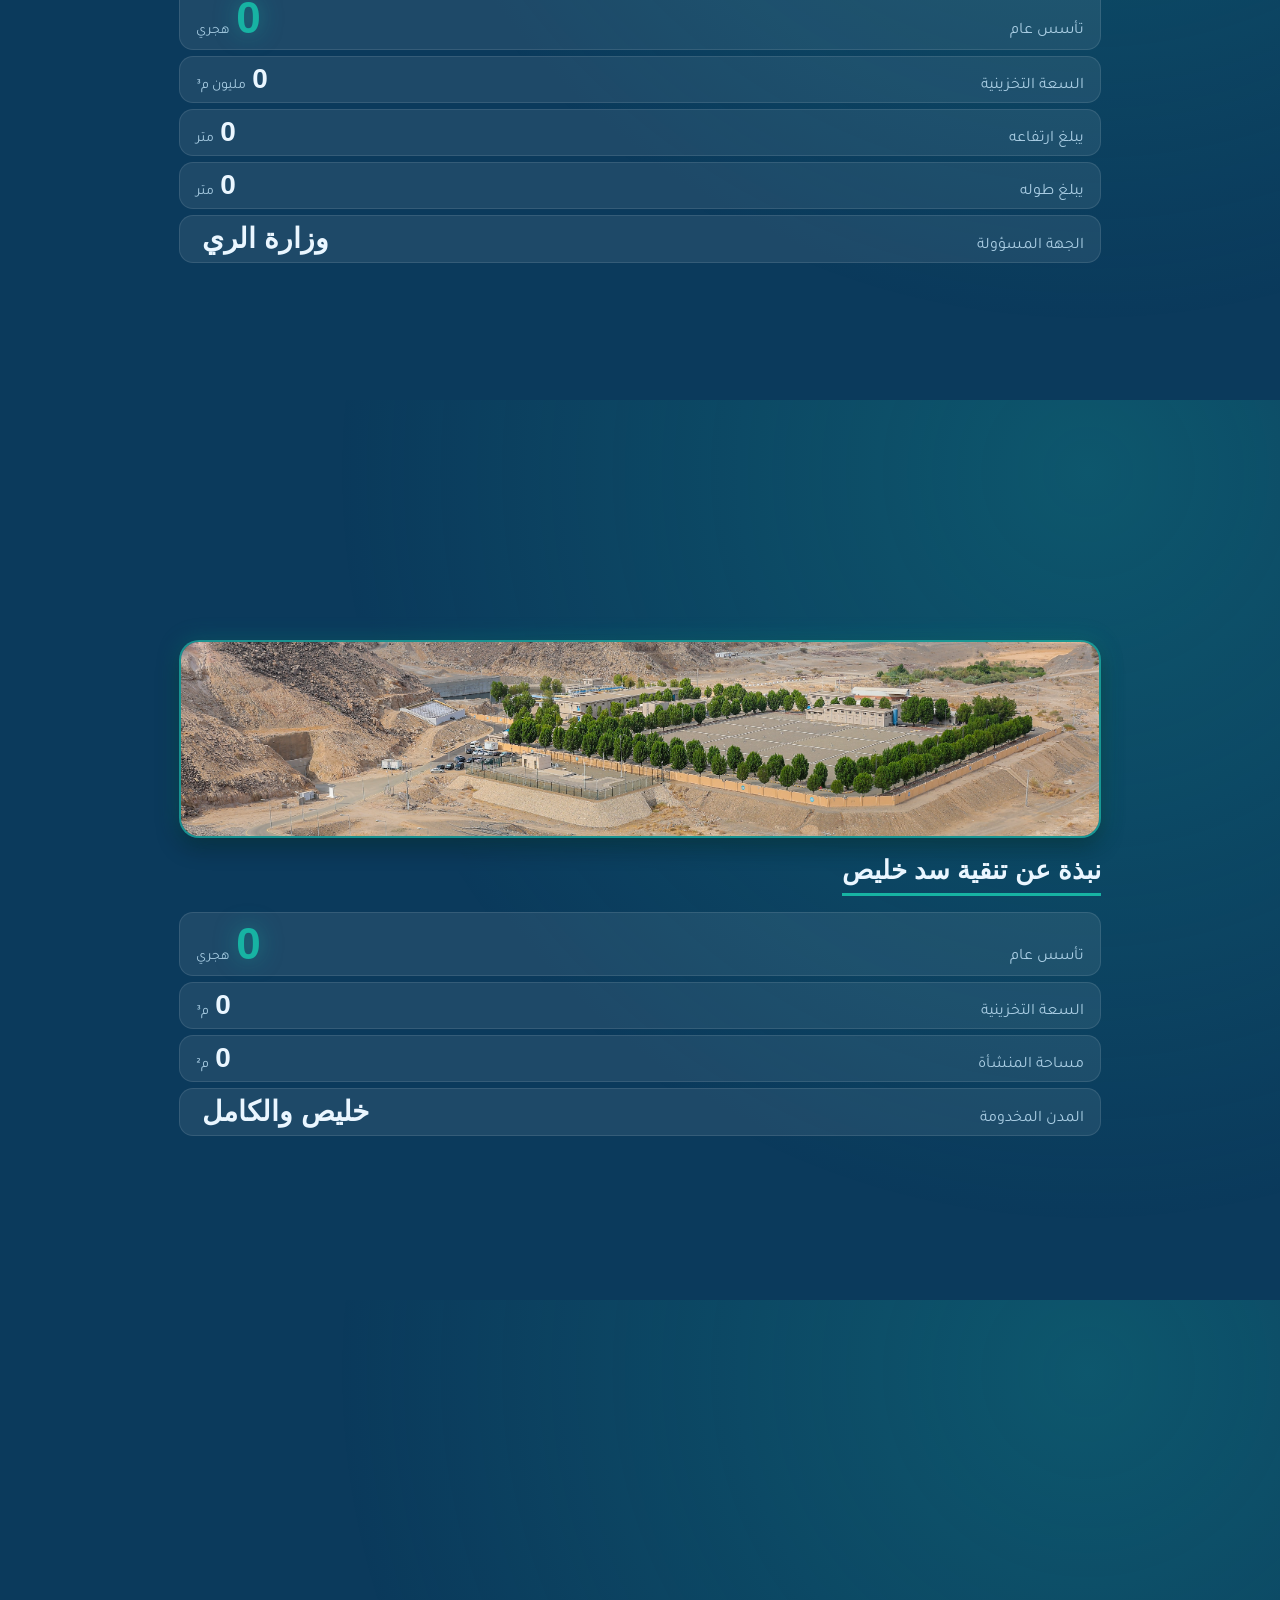
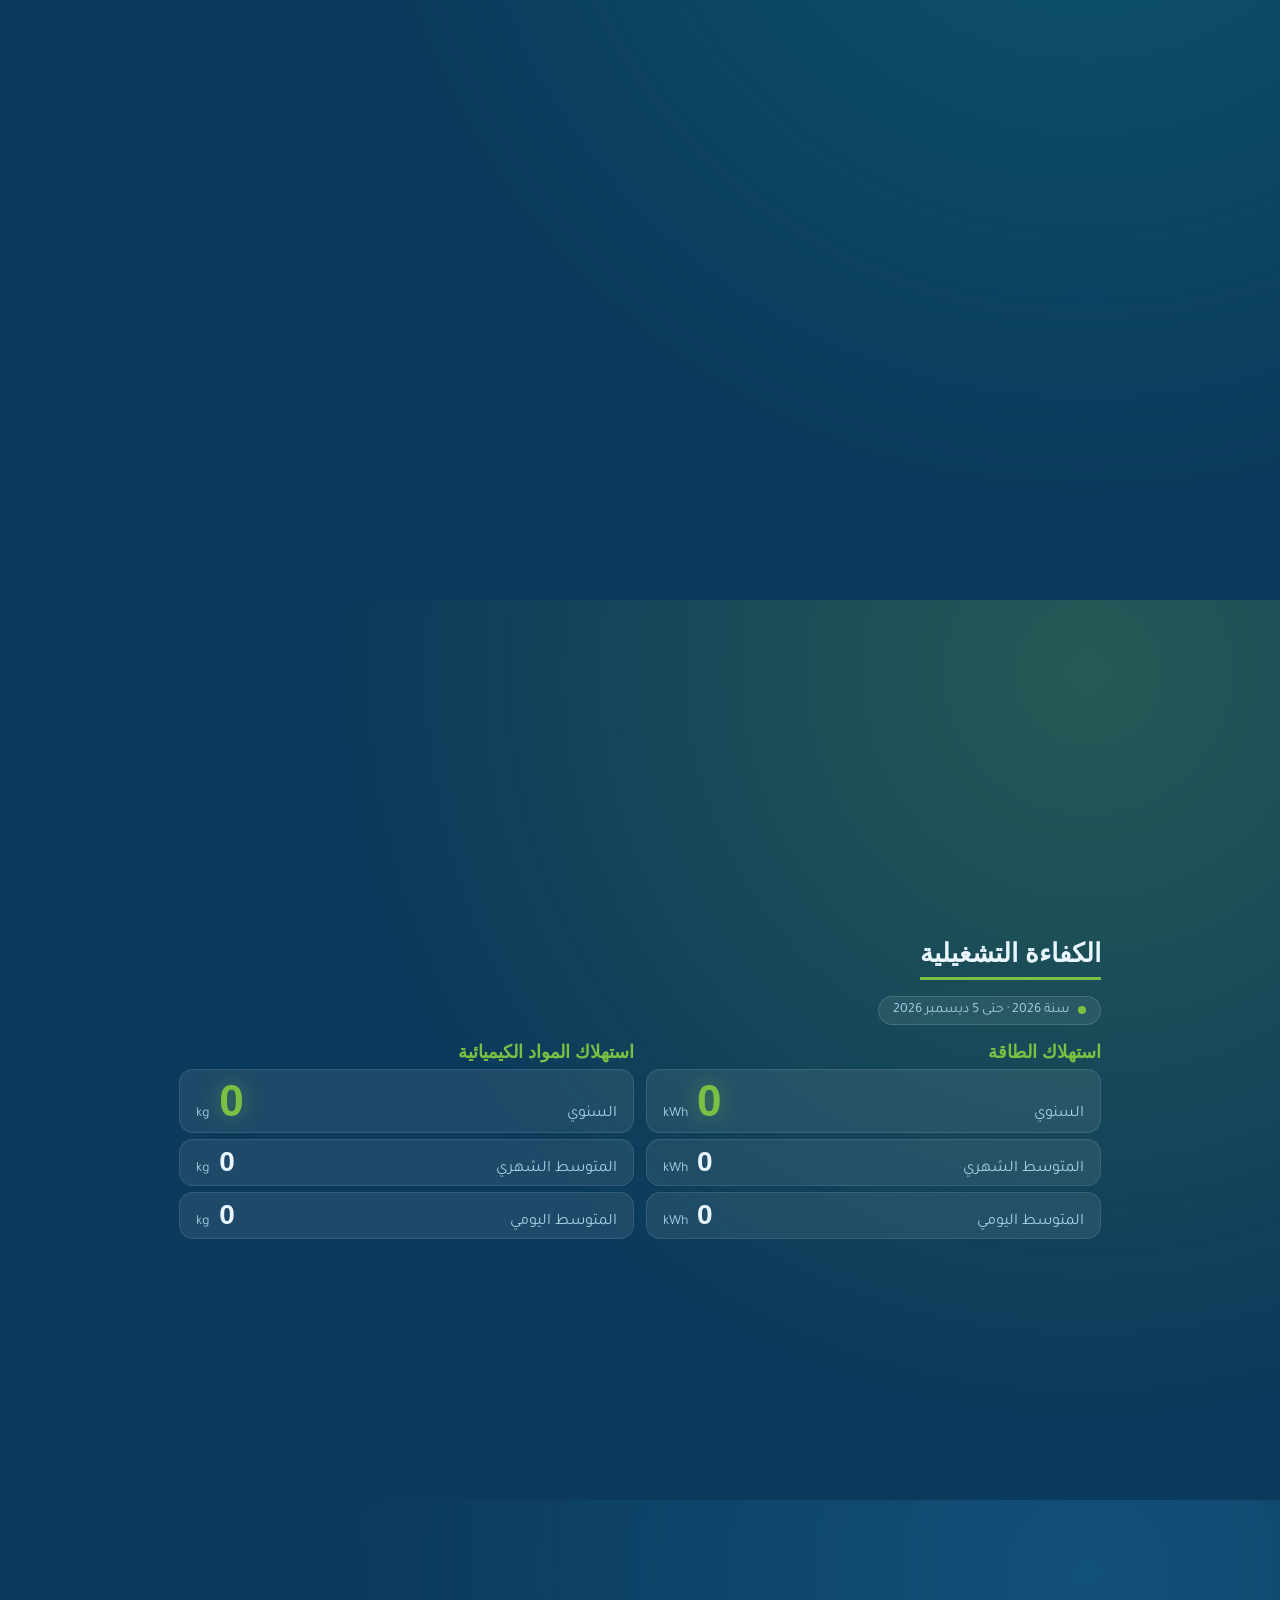
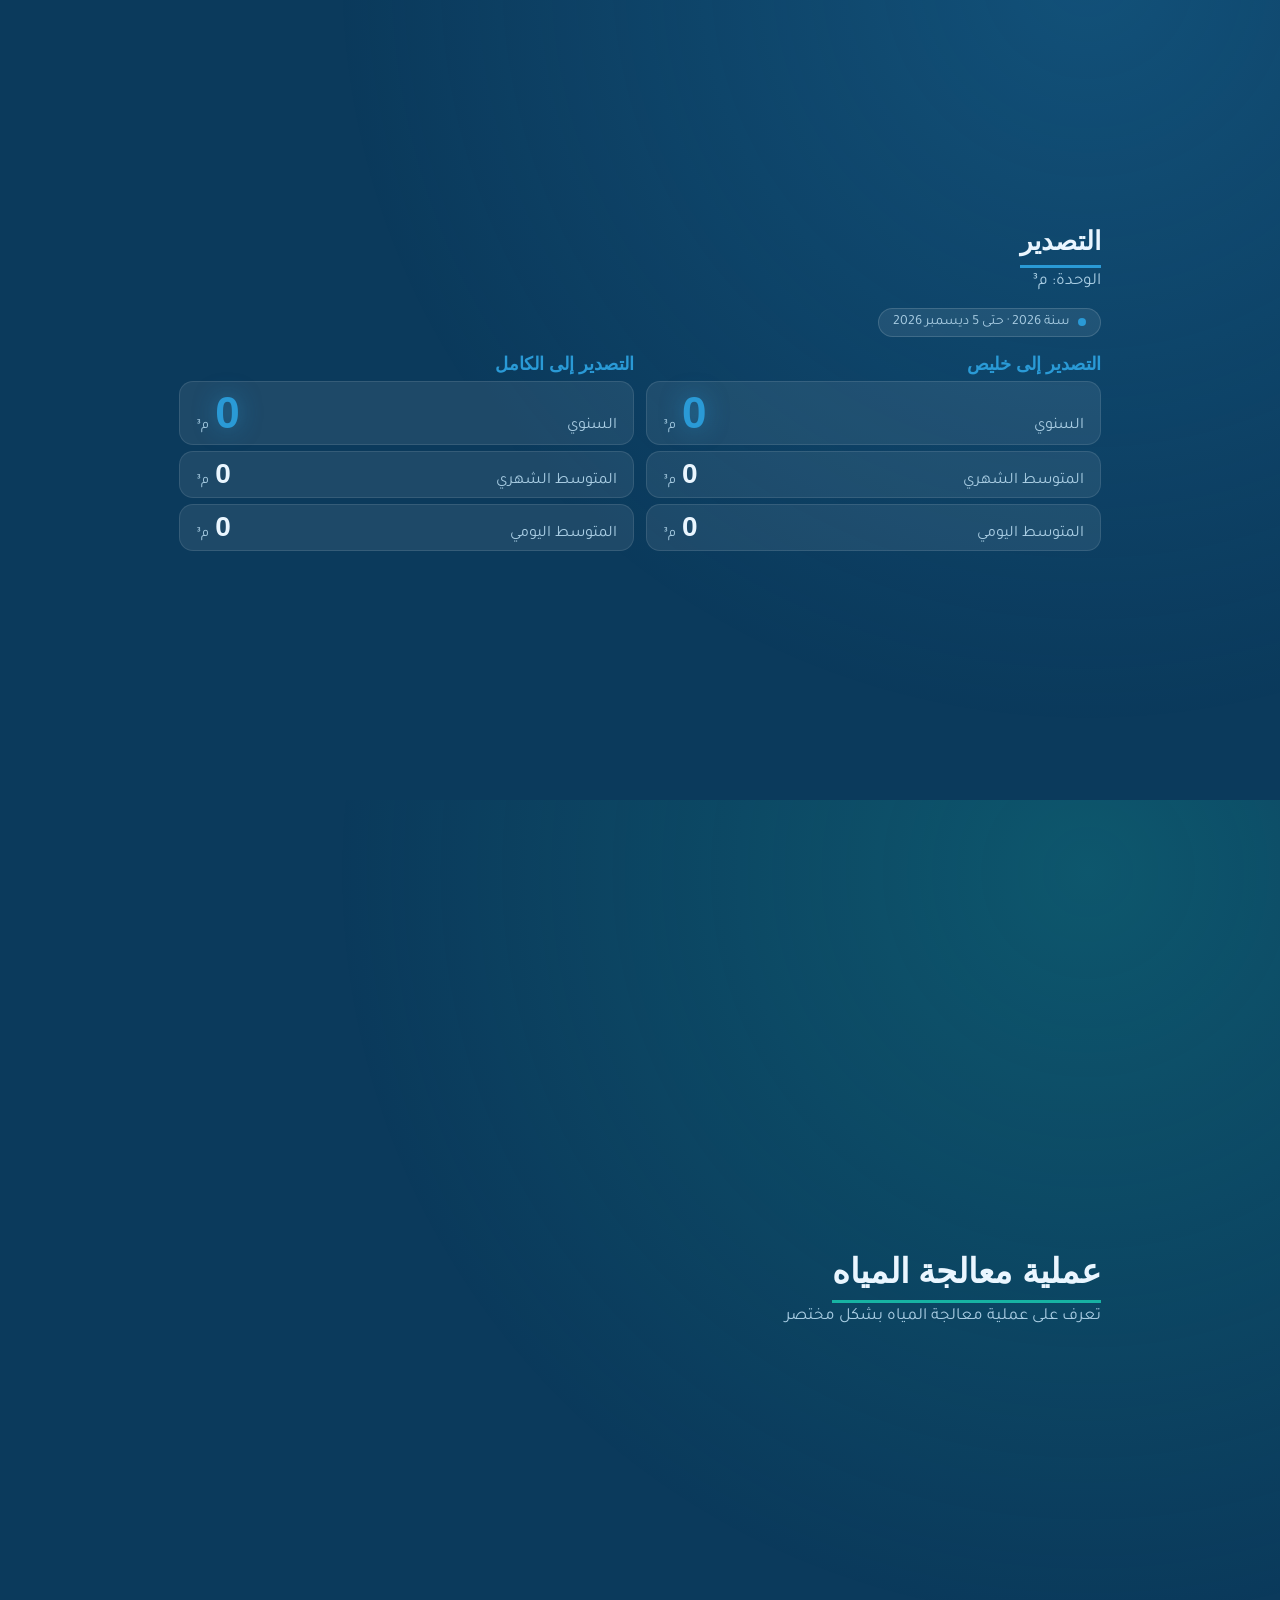
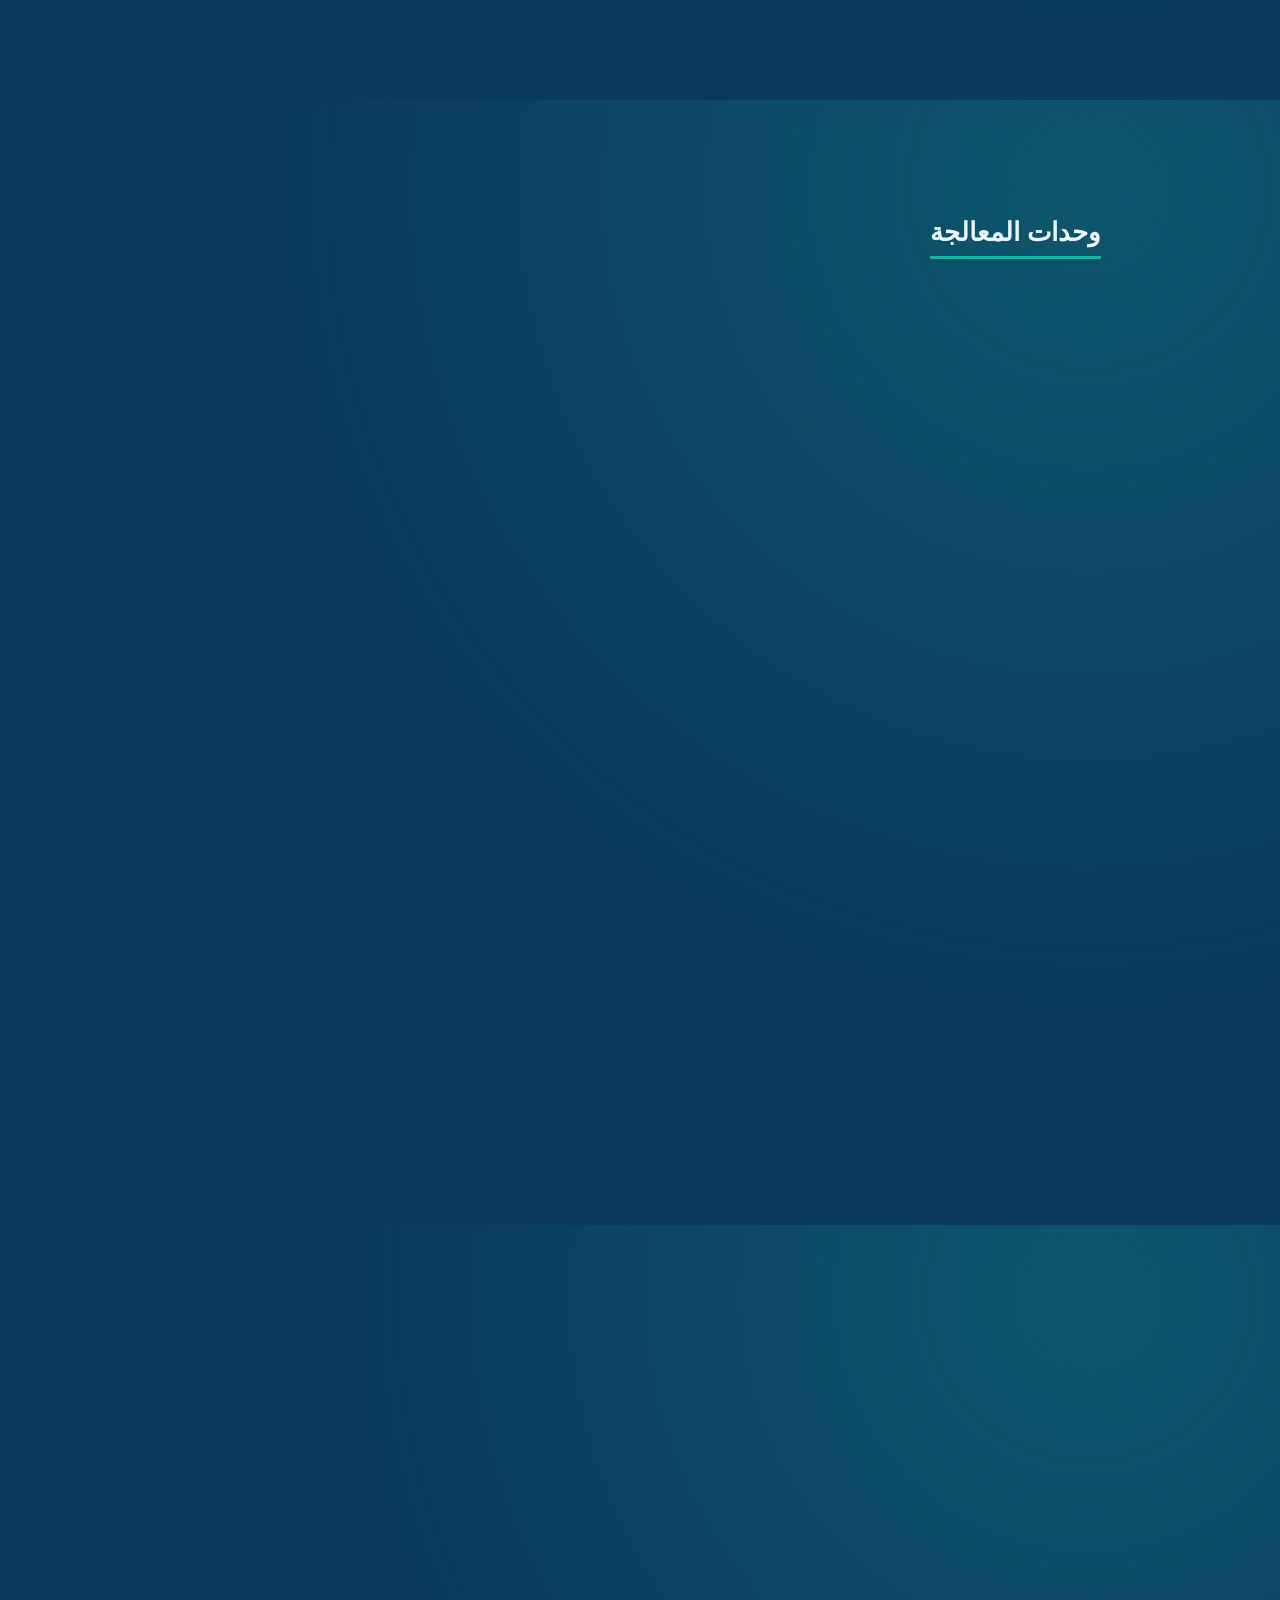
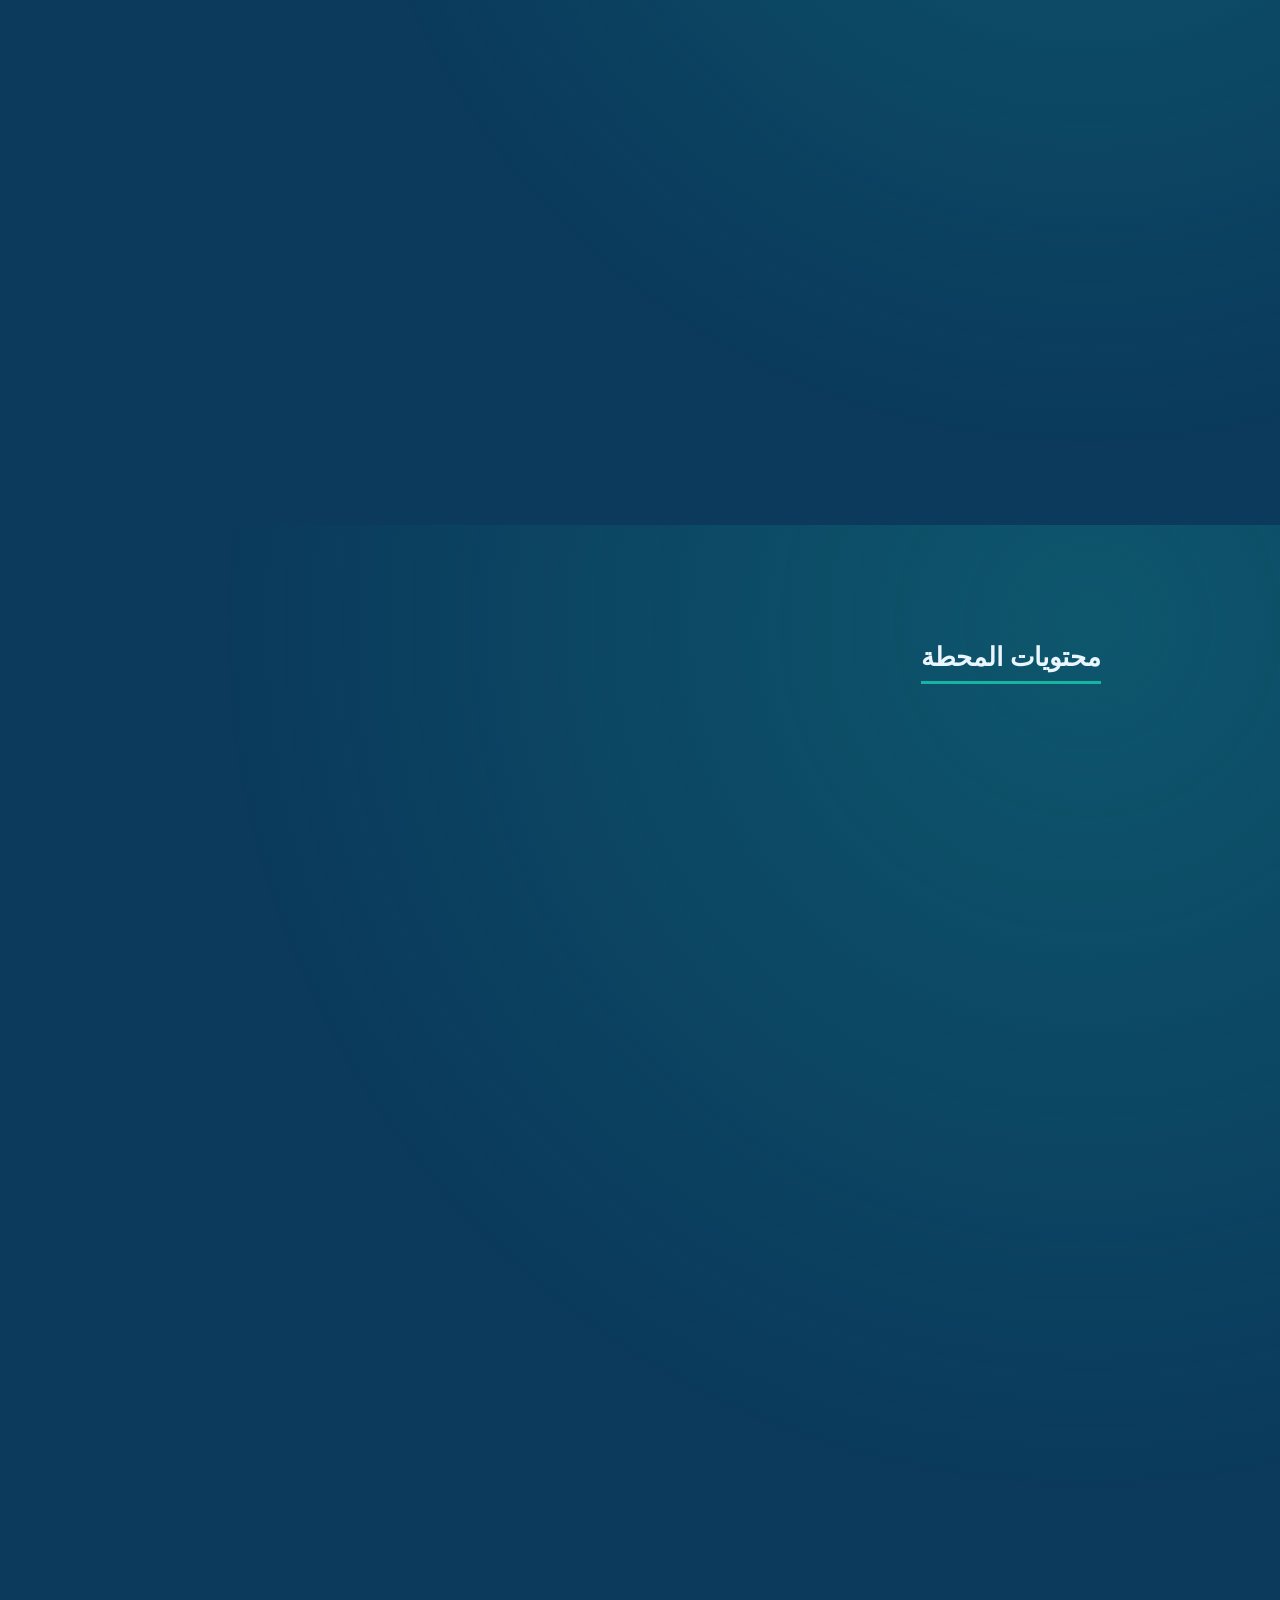
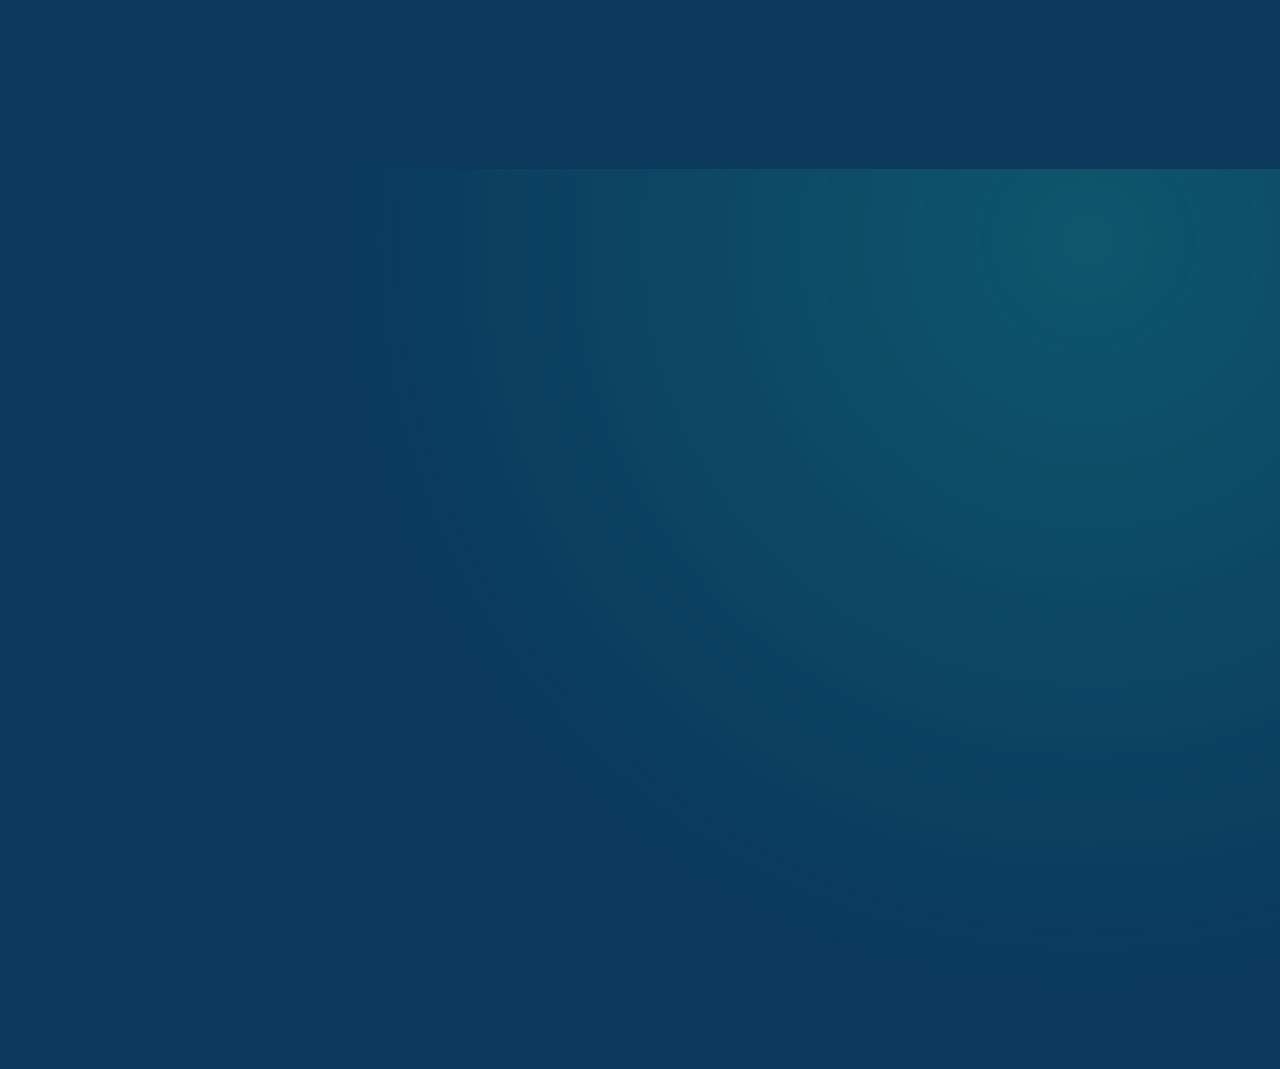
==== commit 5663972c: "Update index.html" ====
--- a/index.html
+++ b/index.html
@@ -216,7 +216,7 @@
    الوحدة العامة للشريحة هي s:'م³'. ولتغيير وحدة سطر واحد فقط أضف وحدة ثالثة داخل السطر، مثال:
    ['ارتفاع السد',101,'م']  */
 {a:'#17b3a3',k:'s',h:'نبذة عن تنقية سد خليص',s:'',
- img:'img/picn2.JPG',    /* <-- صورة الشريحة 2 */
+ img:'img/Picn2.JPG',    /* <-- صورة الشريحة 2 */
  g:[{r:[['تأسس عام',1426,'هجري','بدون'],['السعة التخزينية',40000, 'م³'],['مساحة المنشأة',2600,'م²'],['المدن المخدومة','خليص والكامل']]}]},
 
 
